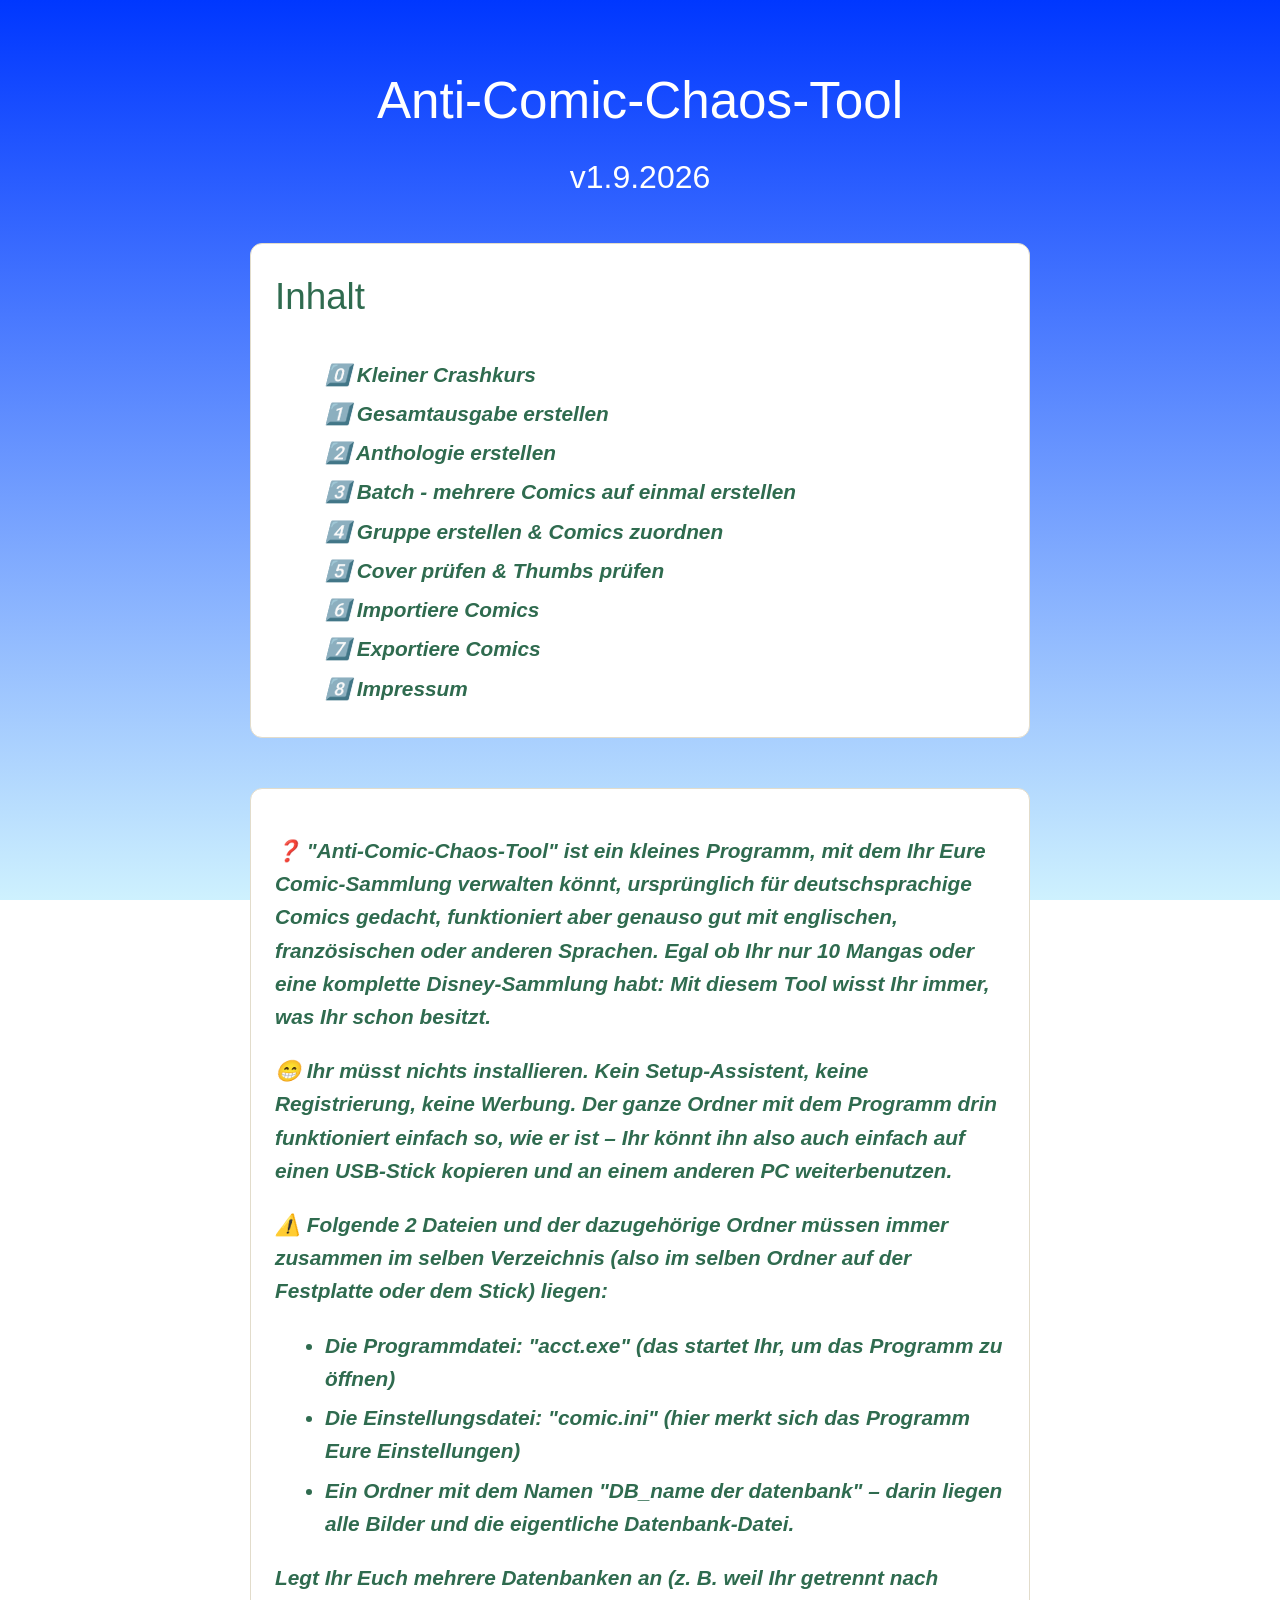
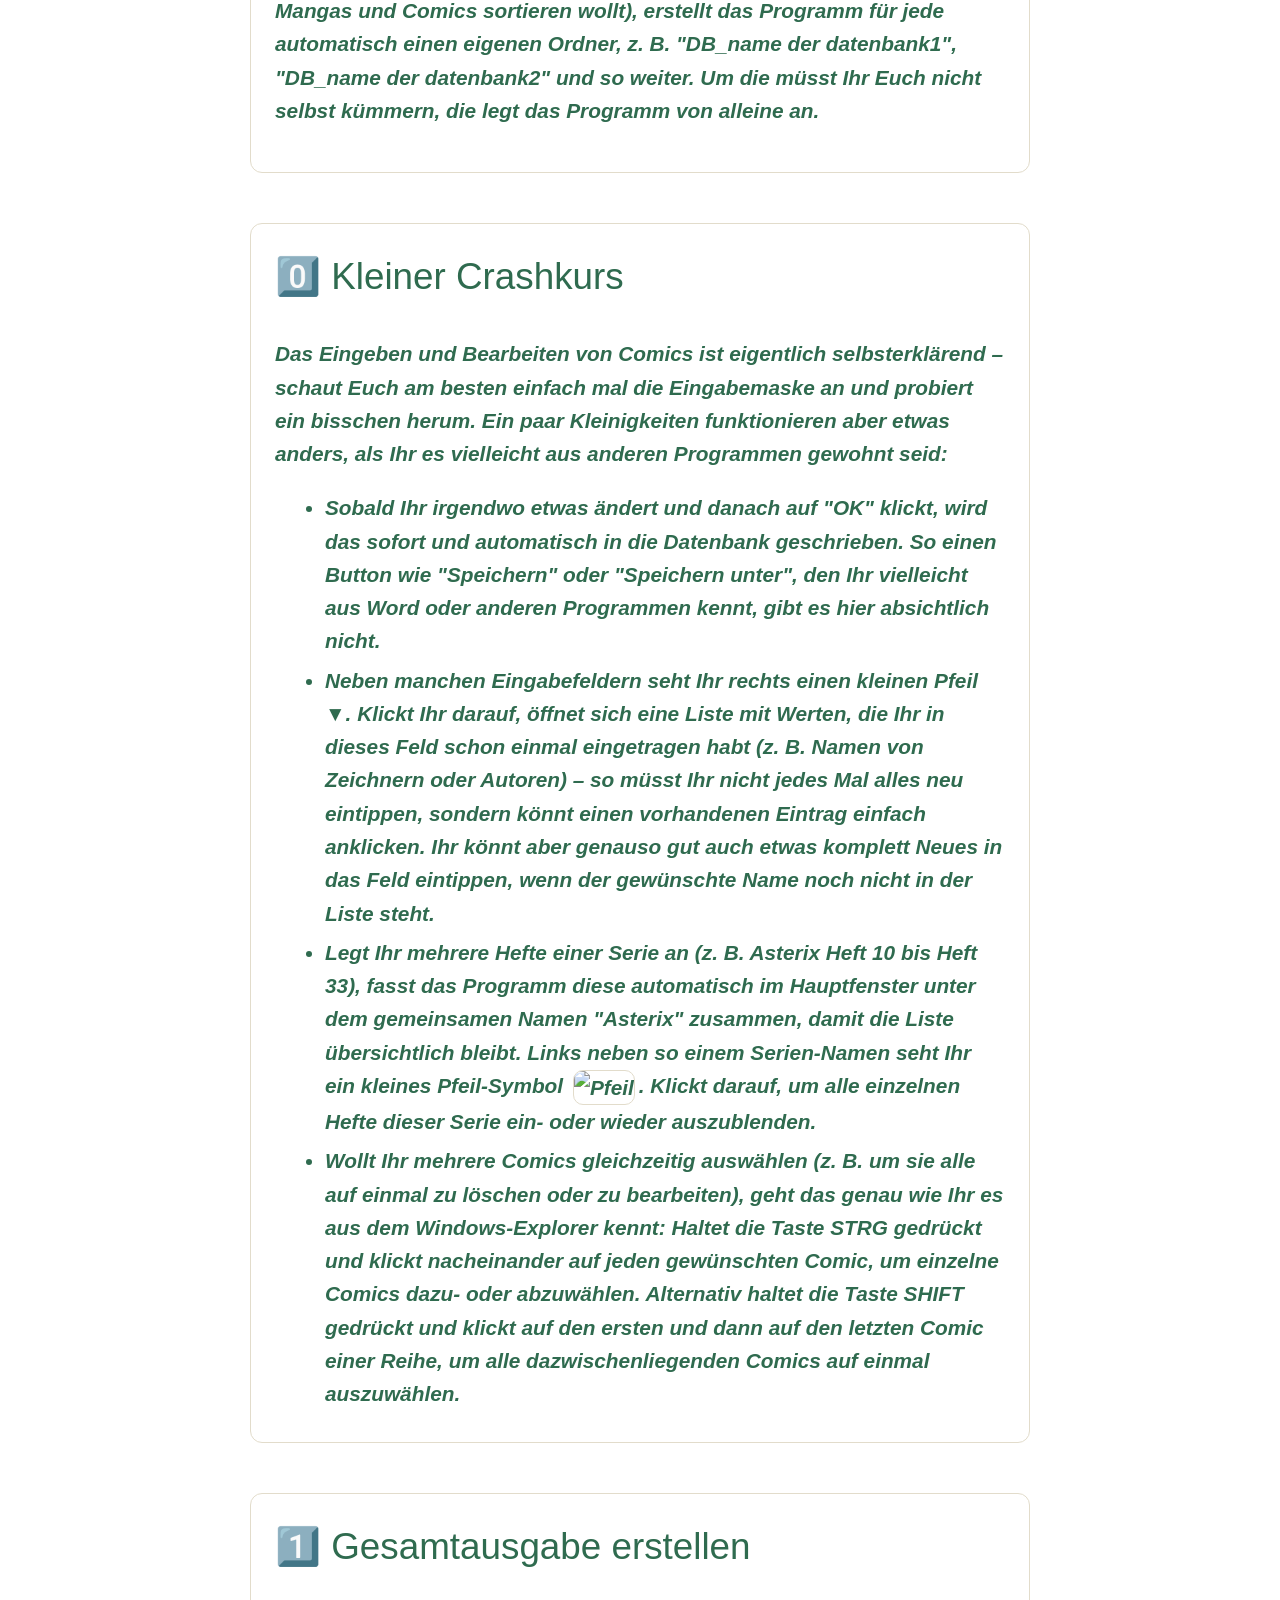
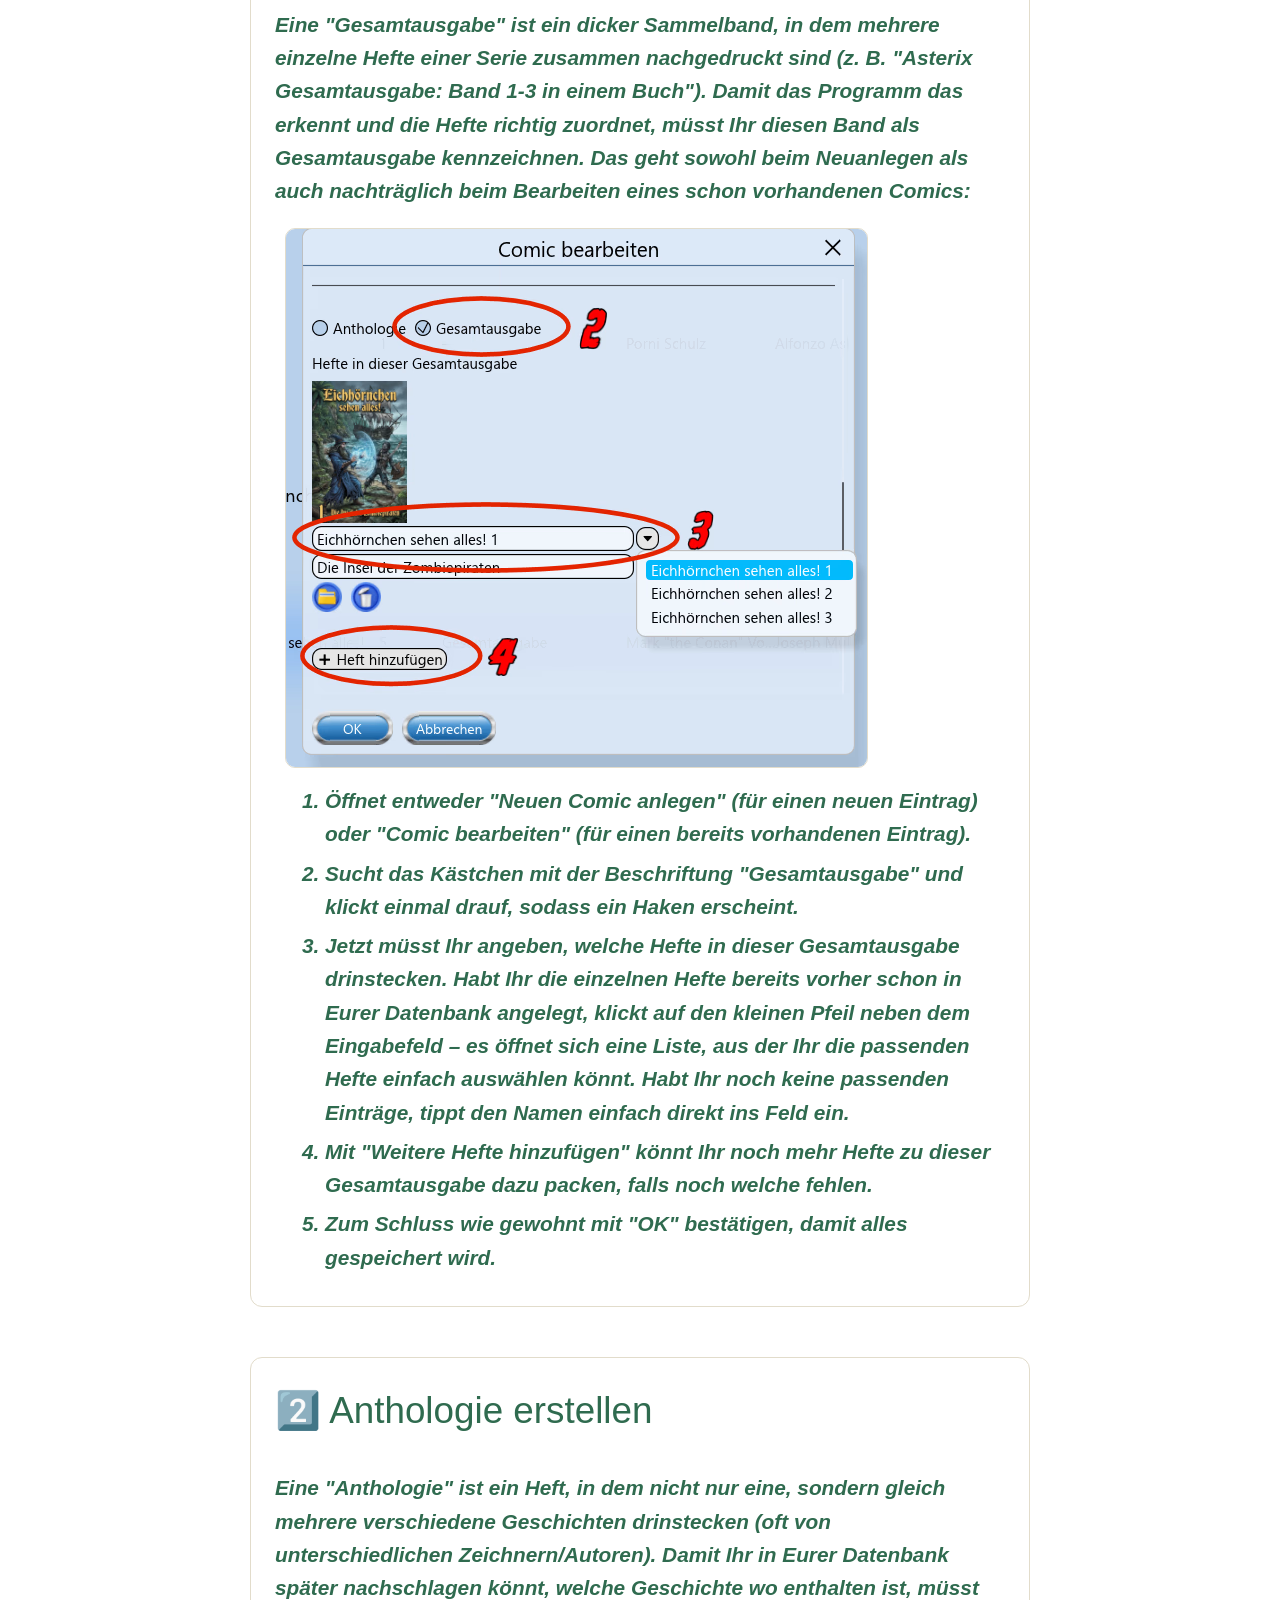
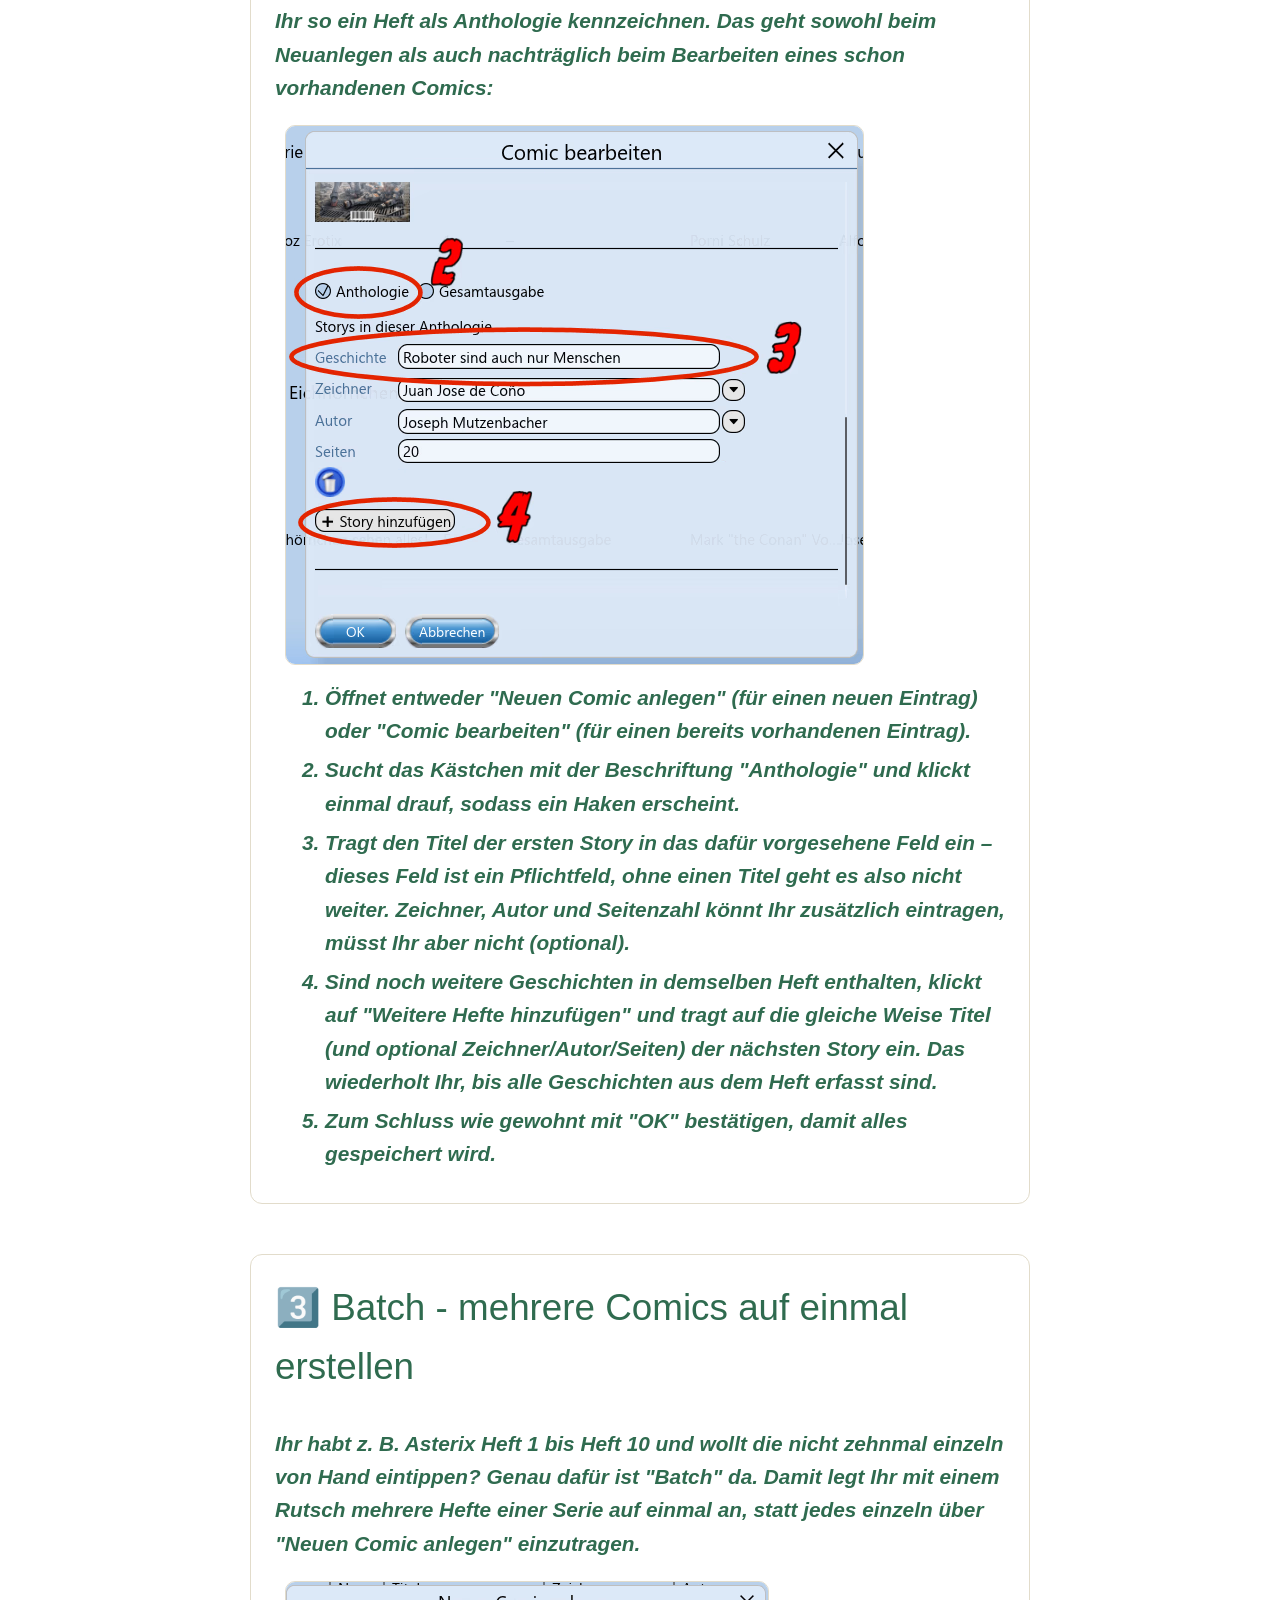
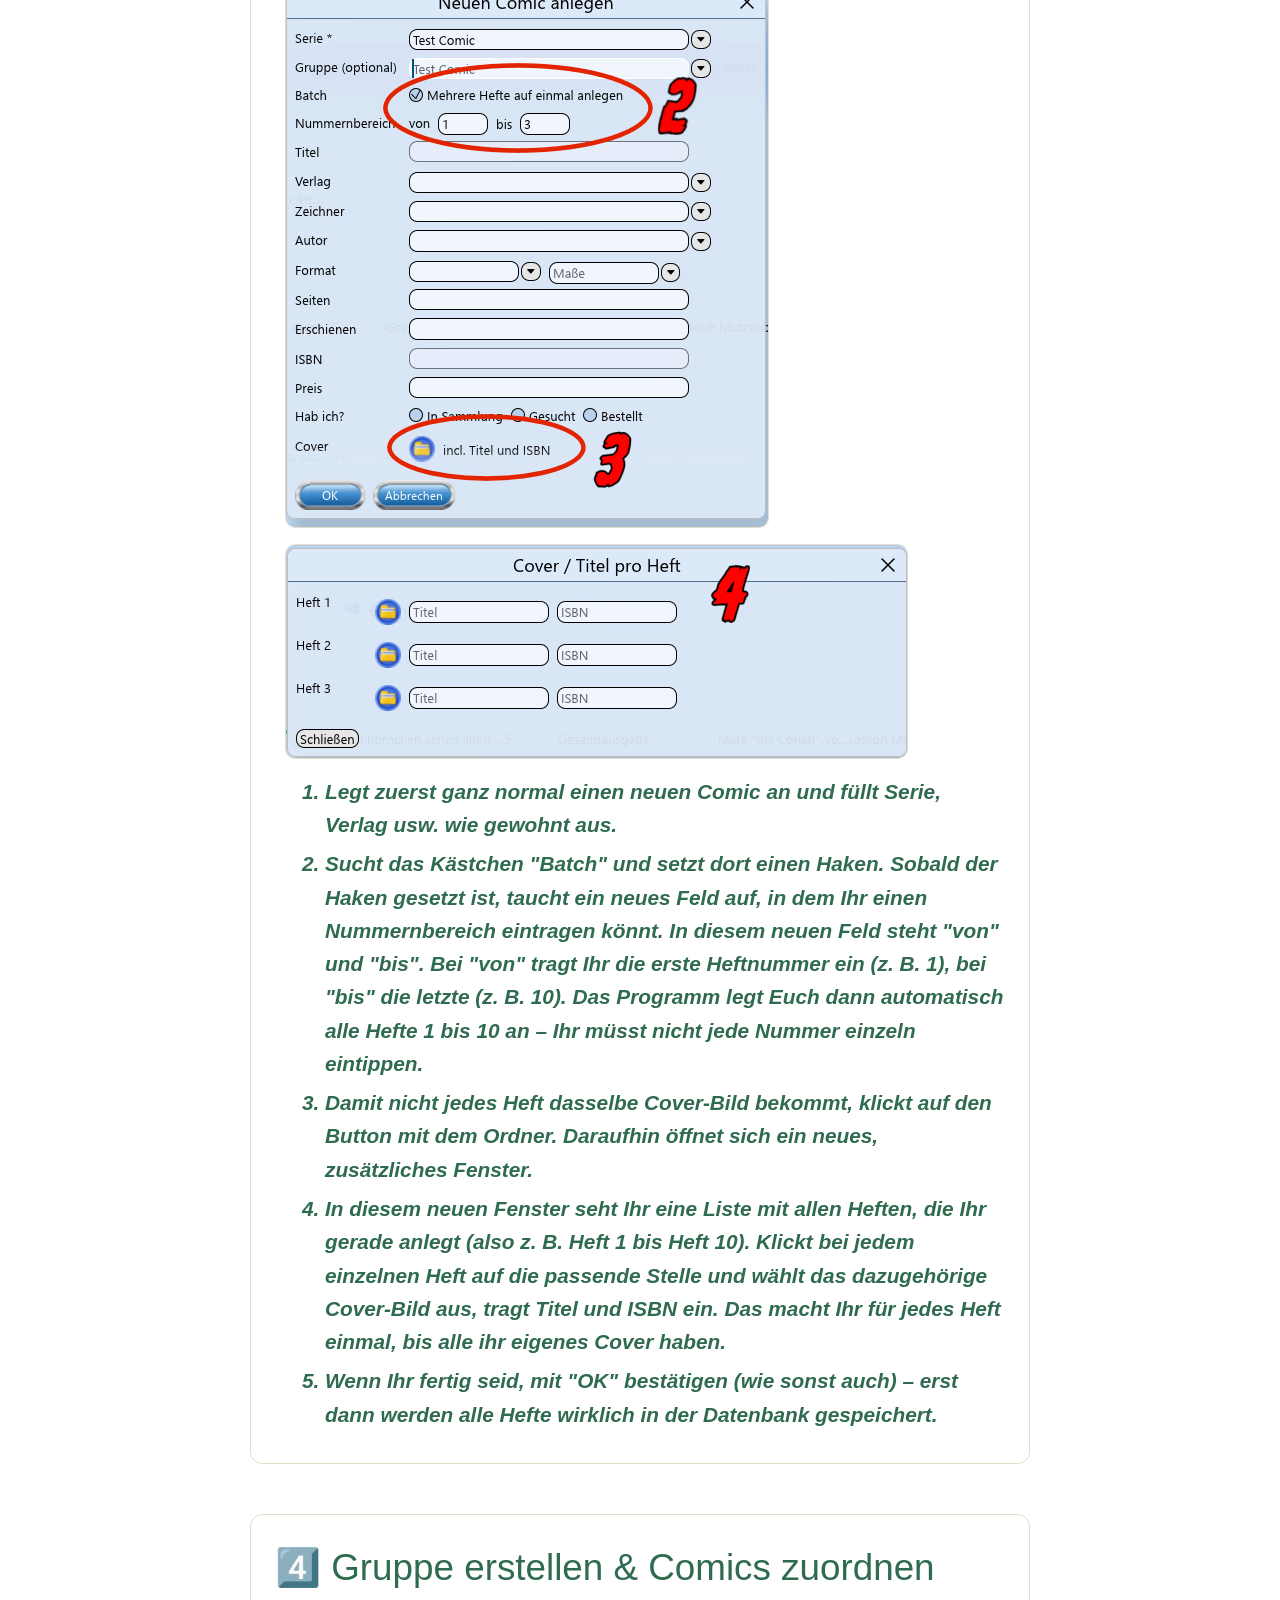
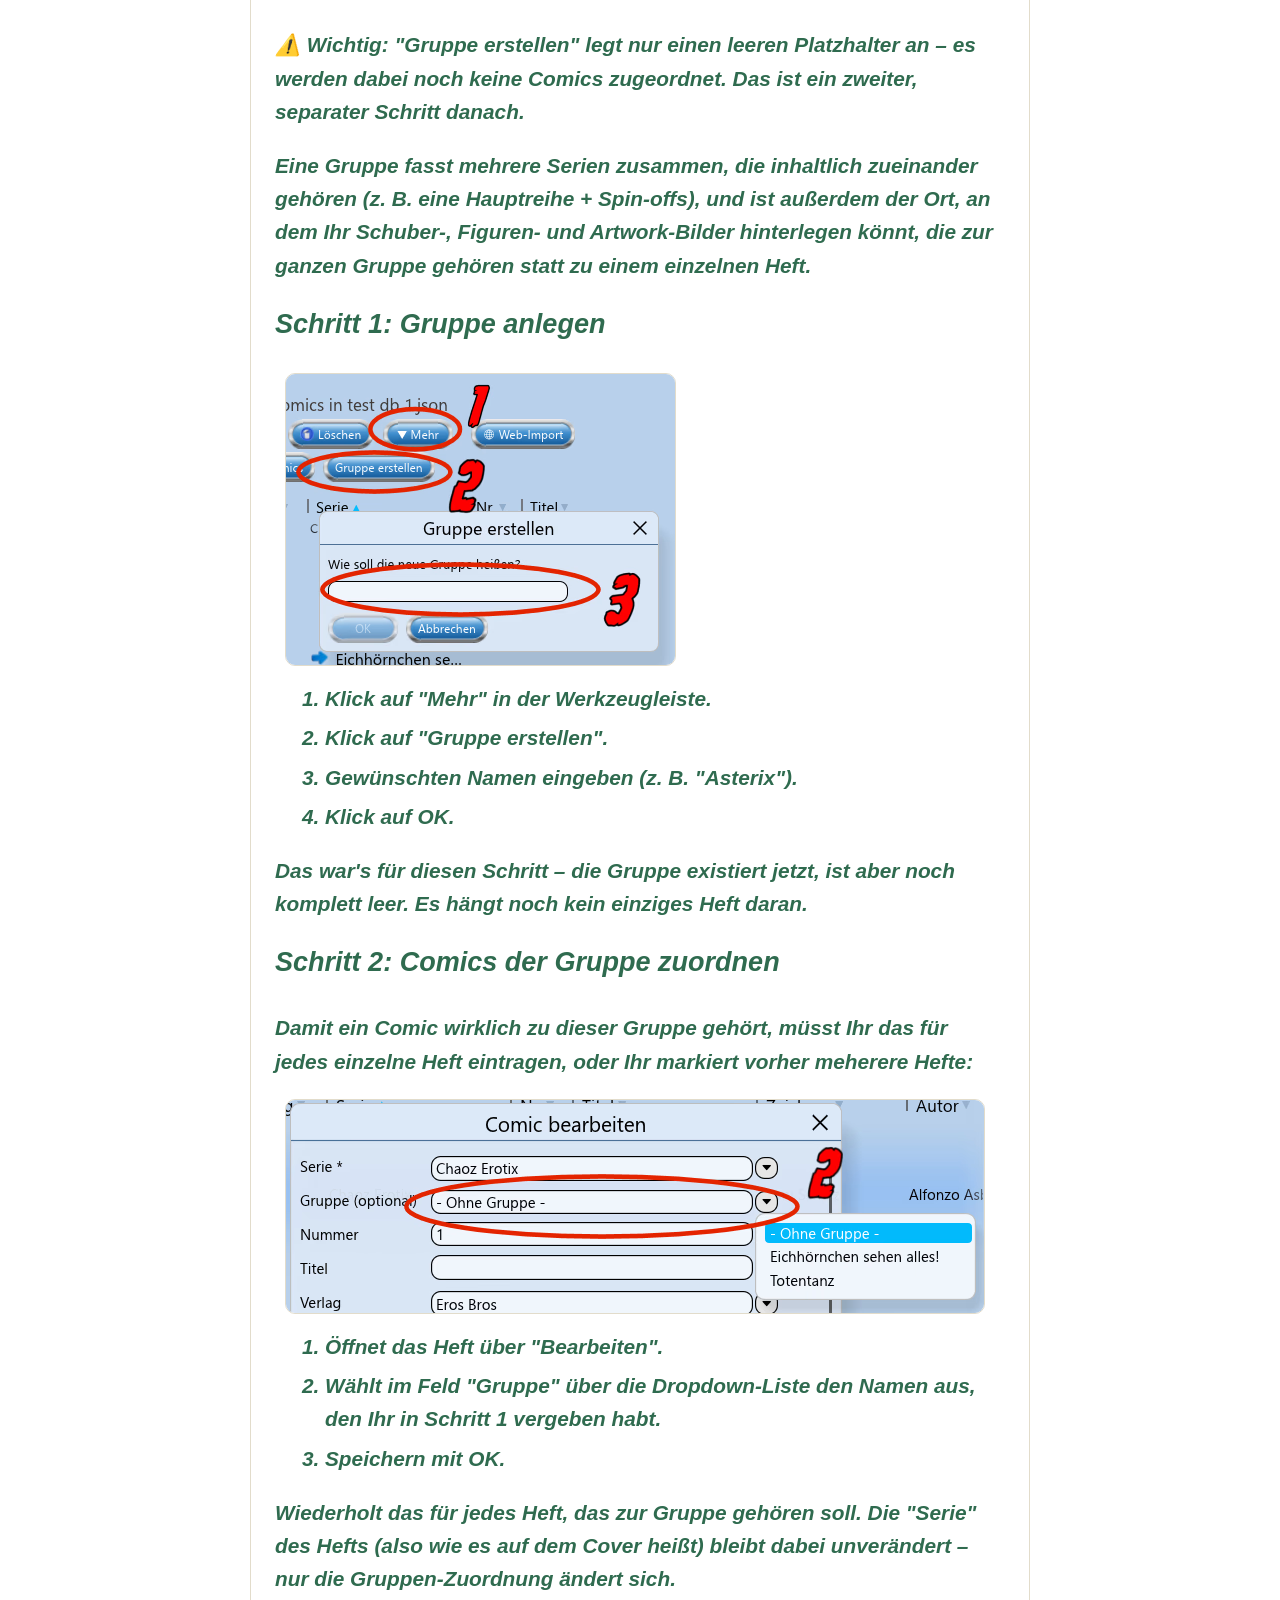
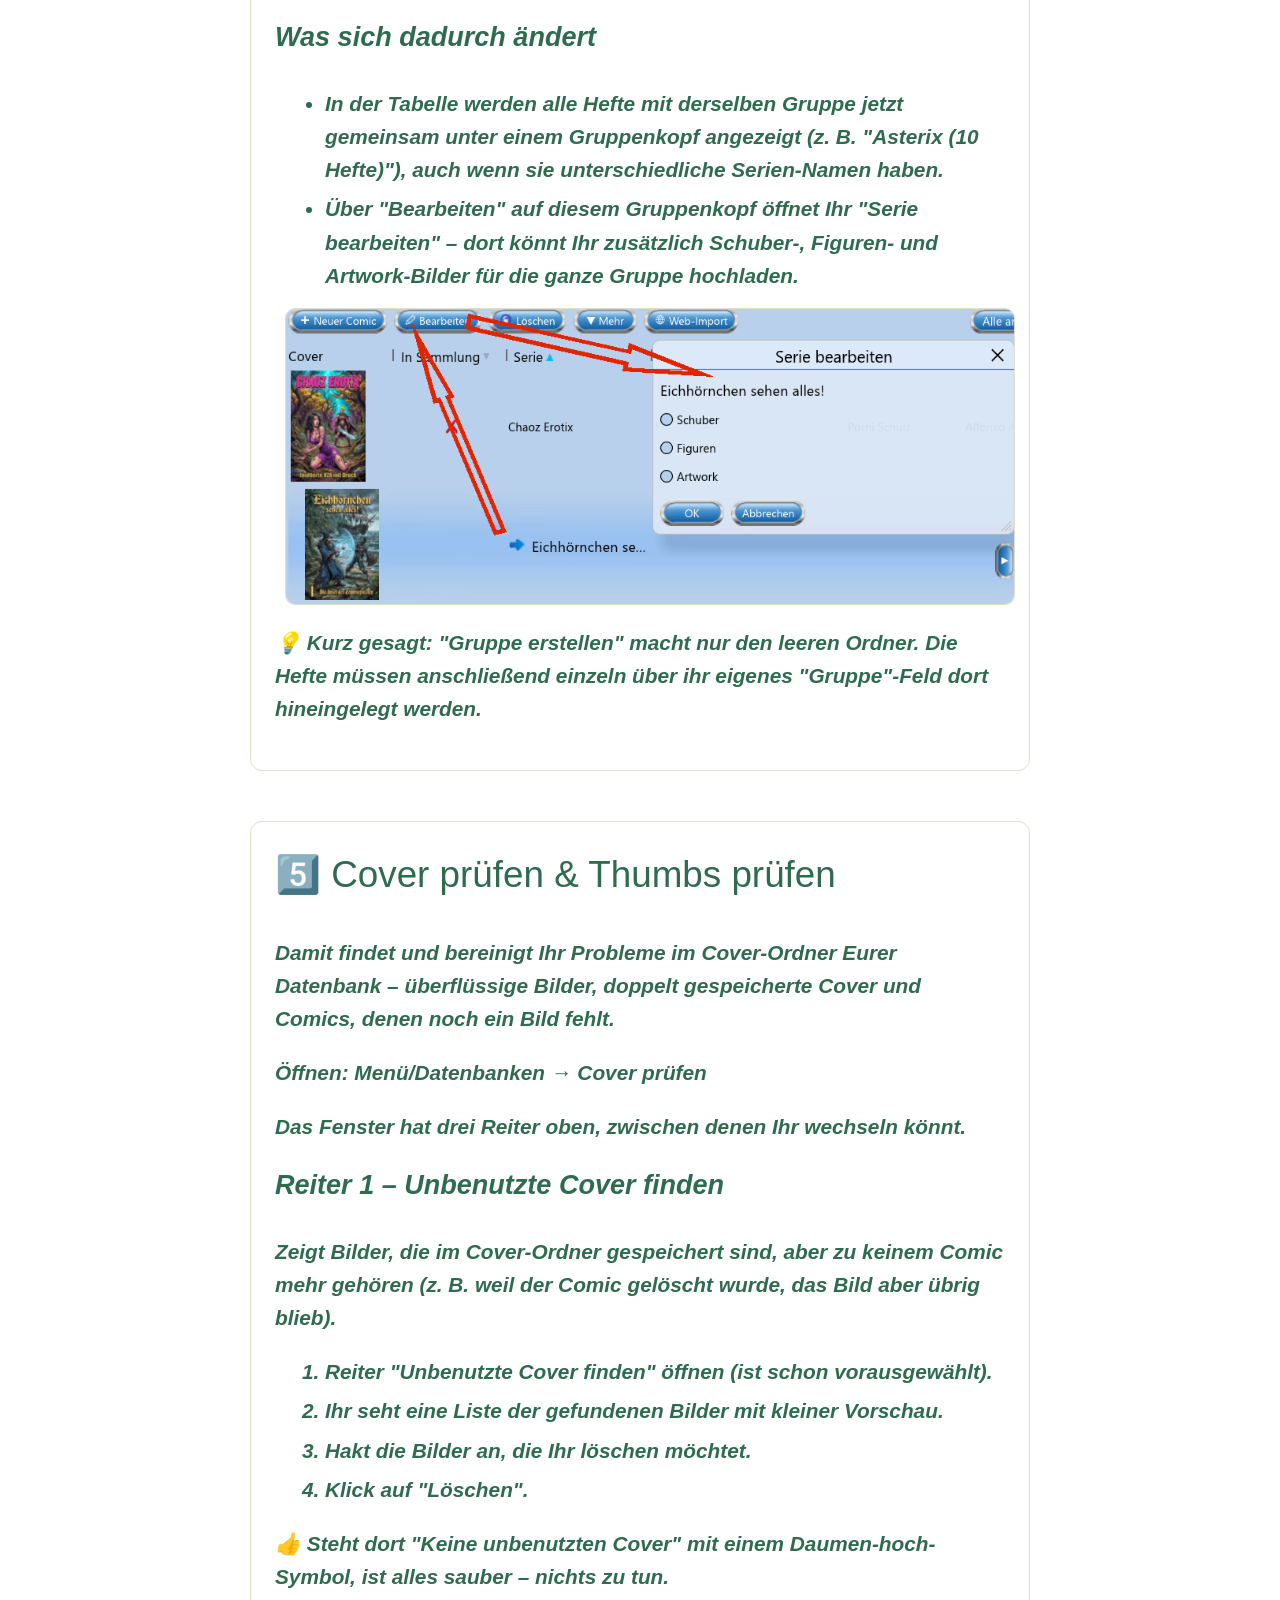
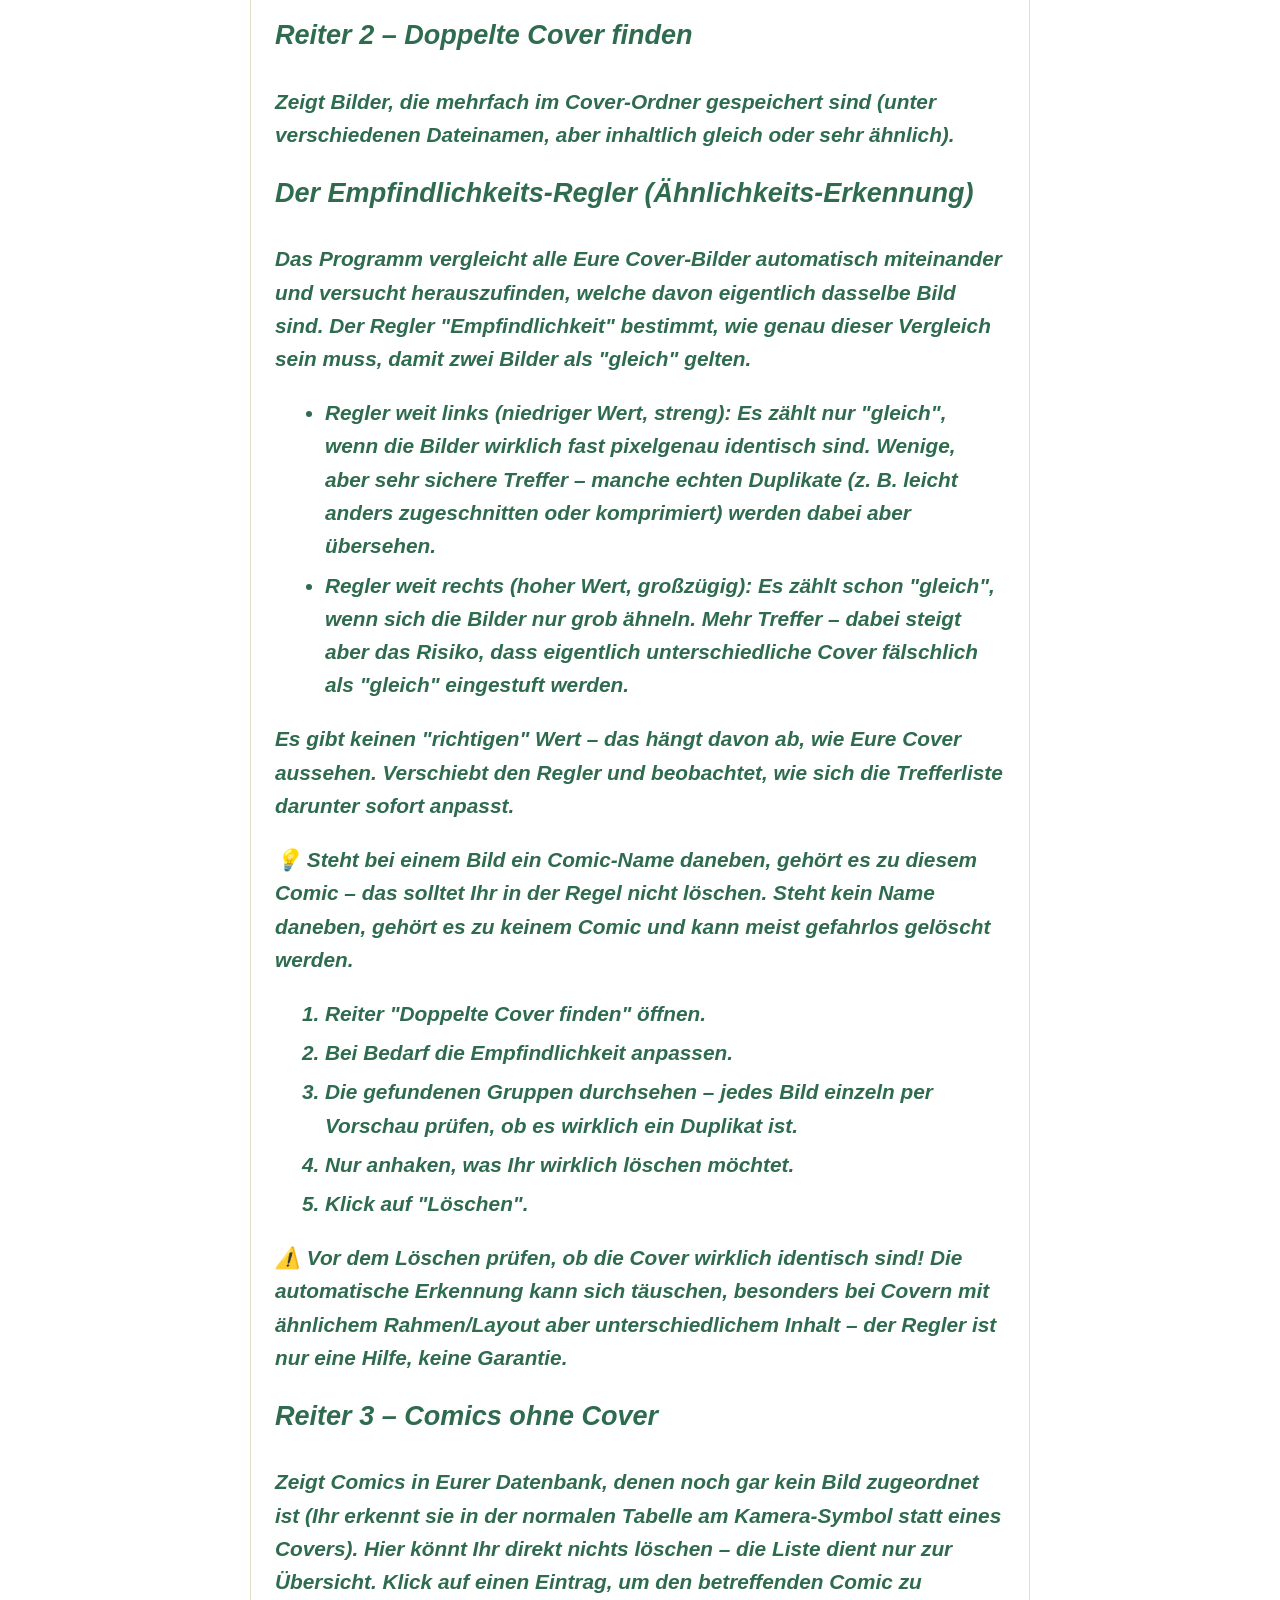
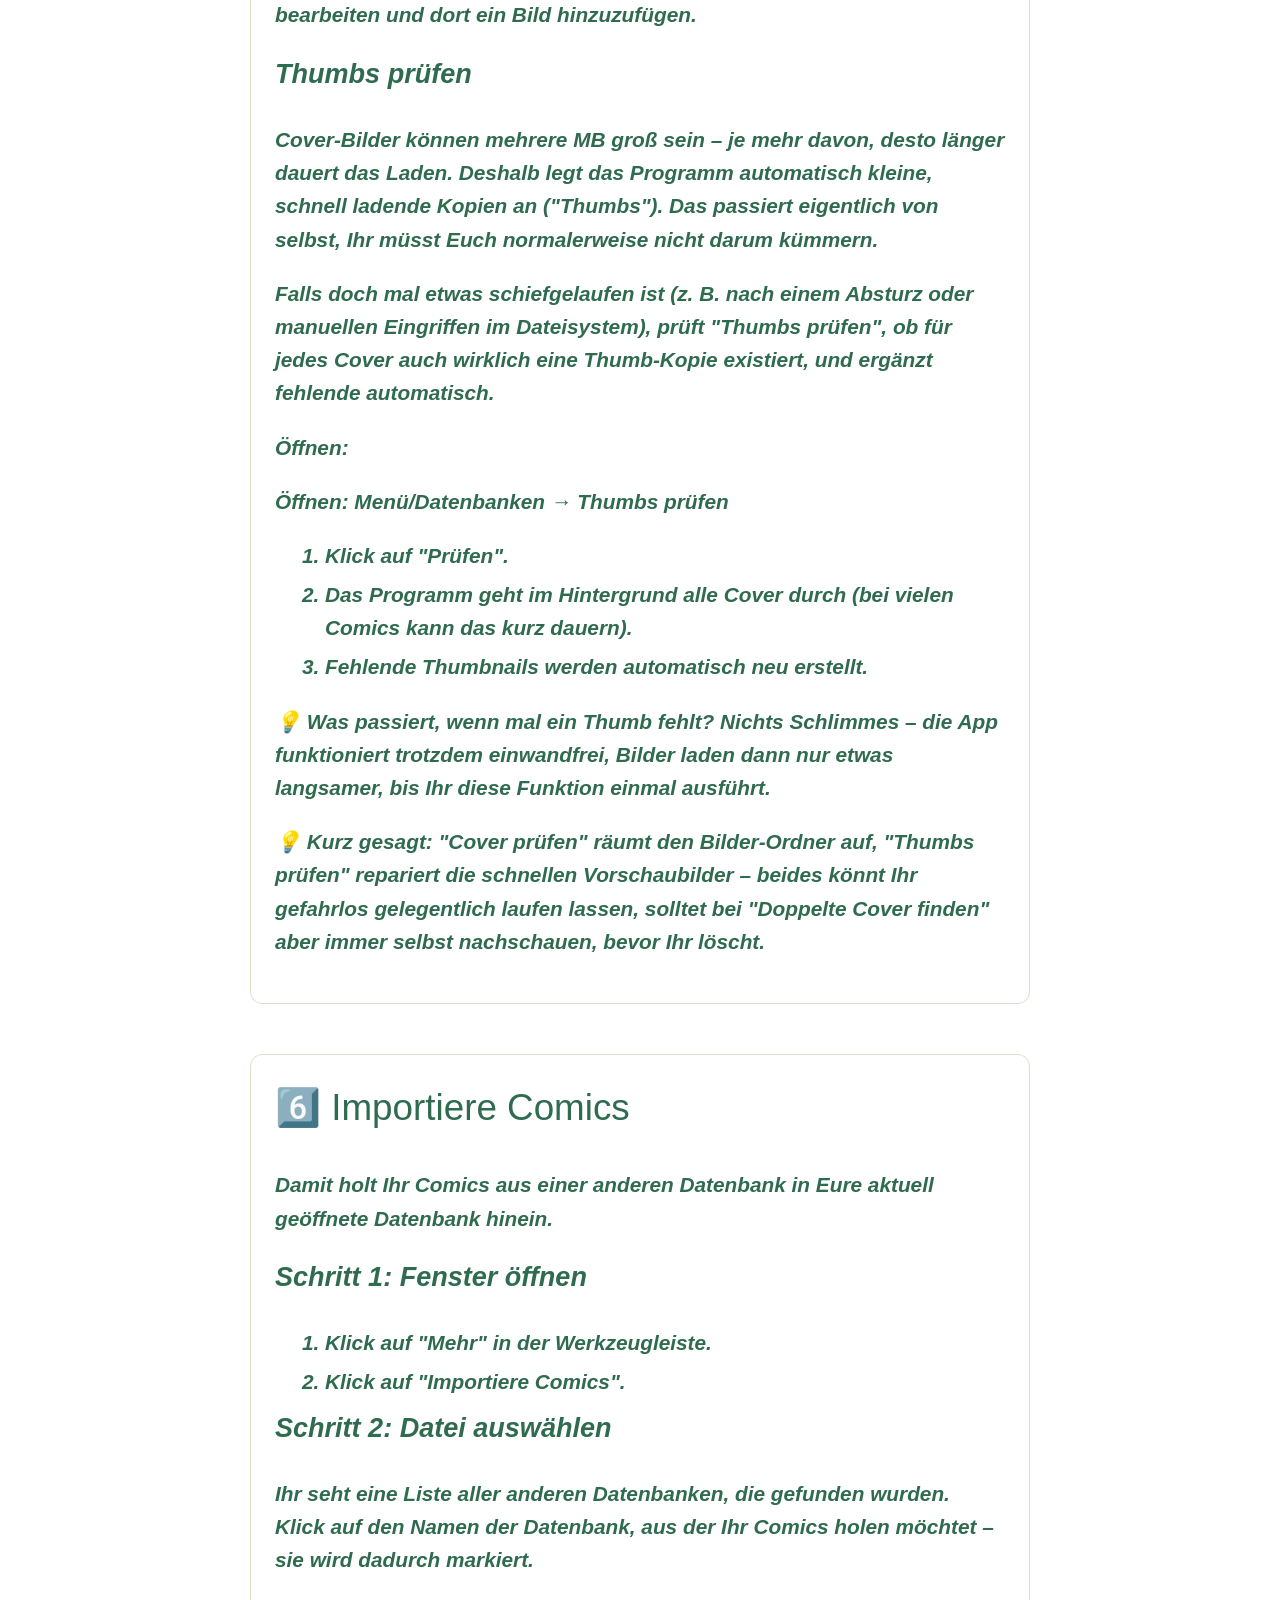
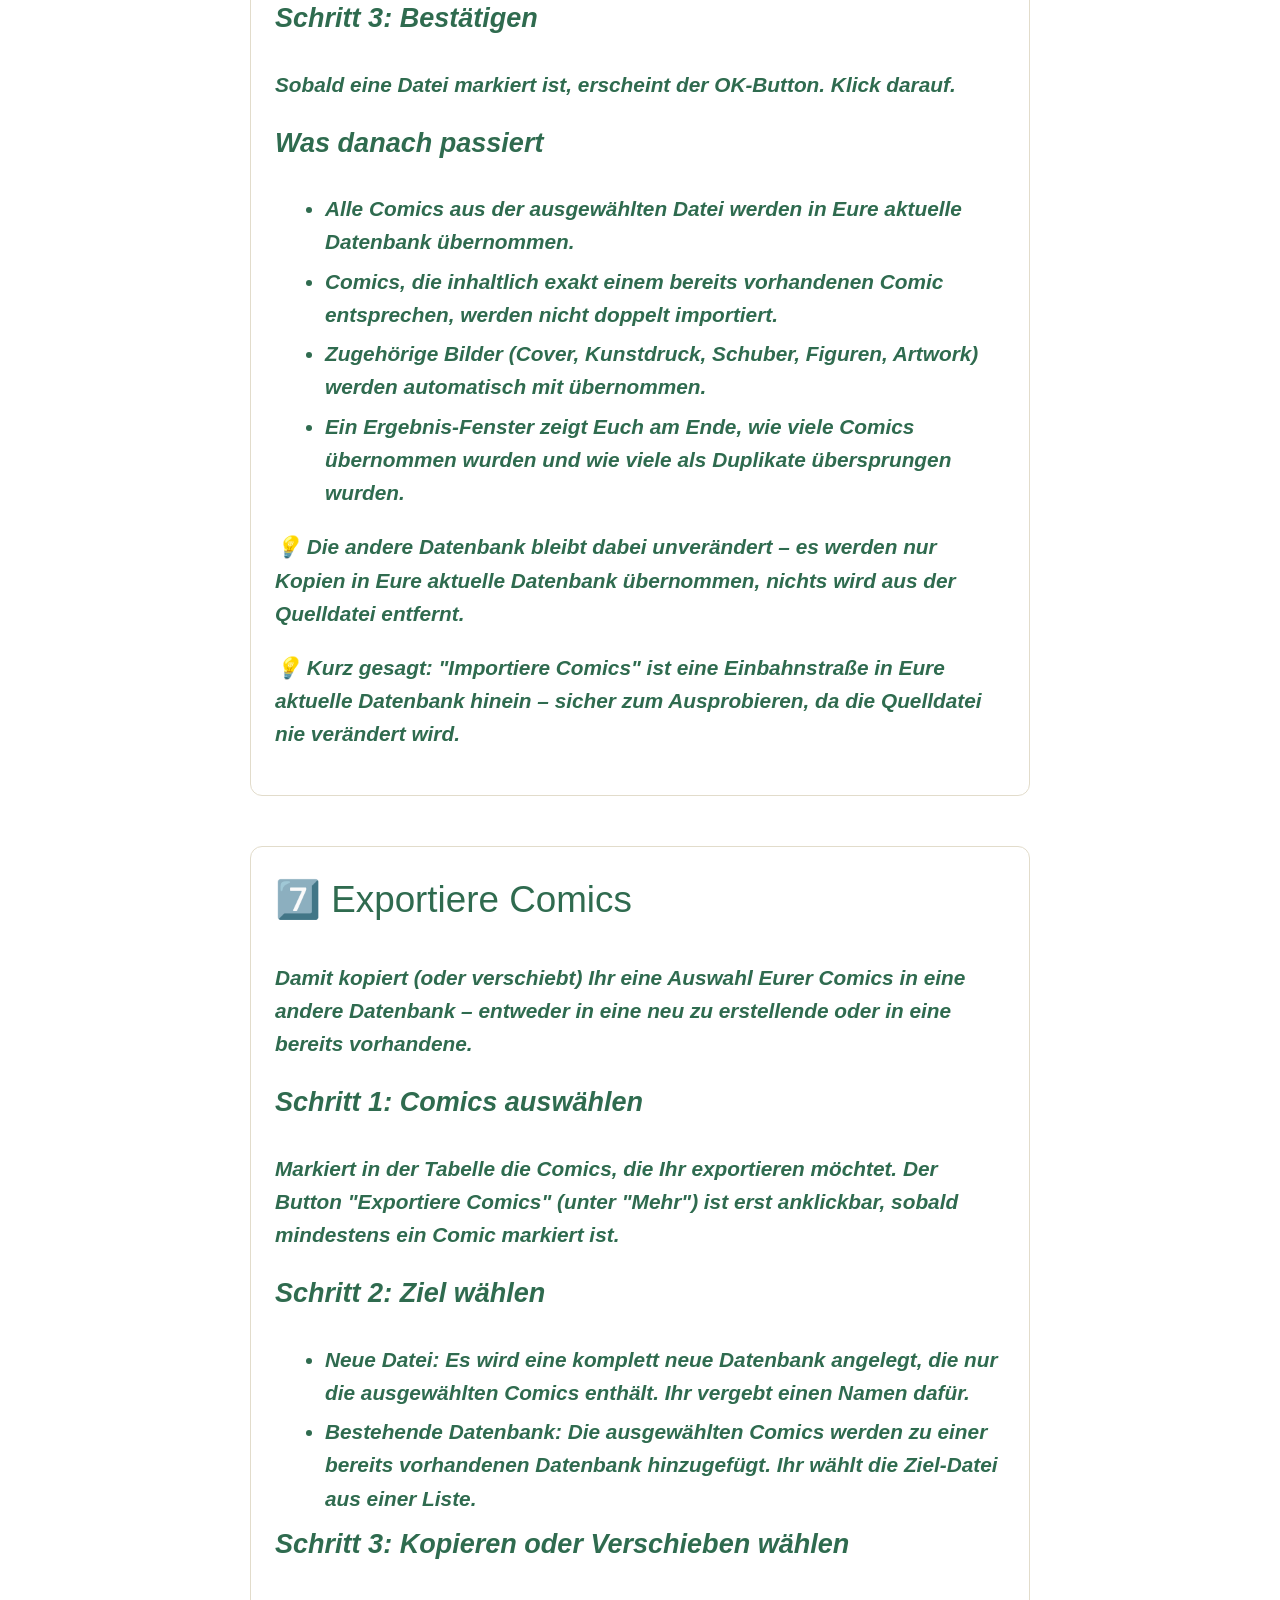
==== tut/tut_de.html @ dd611b77 "Add files via upload" ====
<!DOCTYPE html>
<html lang="de">
<head>
  <meta charset="UTF-8">
  <meta name="viewport" content="width=device-width, initial-scale=1.0">
  <title>Kurze Anleitung</title>
  <link rel="stylesheet" href="style.css">
</head>
<body>

  <header>
    <h4>Anti-Comic-Chaos-Tool</h4>
    <h3>v1.9.2026</h3>
  </header>


  <main>

    <!-- ============================================================
         Inhaltsverzeichnis
         ============================================================ -->
    <section class="step" id="inhaltsverzeichnis">
      <h2>Inhalt</h2>
      <div class="description">
        <ul style="list-style: none; ">
		  <li><a class="weiter-btn" href="#crashkurs">0️⃣ Kleiner Crashkurs</a></li>
          <li><a class="weiter-btn" href="#kapitel1">1️⃣ Gesamtausgabe erstellen</a></li>
          <li><a class="weiter-btn" href="#kapitel2">2️⃣ Anthologie erstellen</a></li>
          <li><a class="weiter-btn" href="#kapitel3">3️⃣ Batch - mehrere Comics auf einmal erstellen</a></li>
          <li><a class="weiter-btn" href="#kapitel4">4️⃣ Gruppe erstellen &amp; Comics zuordnen</a></li>
          <li><a class="weiter-btn" href="#kapitel5">5️⃣ Cover prüfen &amp; Thumbs prüfen</a></li>
          <li><a class="weiter-btn" href="#kapitel6">6️⃣ Importiere Comics</a></li>
          <li><a class="weiter-btn" href="#kapitel7">7️⃣ Exportiere Comics</a></li>
	      <li><a class="weiter-btn" href="#comixz">8️⃣ Impressum</a></li>
        </ul>
      </div>
    </section>


    <!-- ============================================================
         Einleitung / Wichtige Hinweise
         ============================================================ -->
    <section class="step">
      
      <div class="description">
        <p>❓ "Anti-Comic-Chaos-Tool" ist ein kleines Programm, mit dem Ihr Eure Comic-Sammlung verwalten könnt, ursprünglich für deutschsprachige Comics gedacht, funktioniert aber genauso gut mit englischen, französischen oder anderen Sprachen. Egal ob Ihr nur 10 Mangas oder eine komplette Disney-Sammlung habt: Mit diesem Tool wisst Ihr immer, was Ihr schon besitzt.</p>
        <p>😁 Ihr müsst nichts installieren. Kein Setup-Assistent, keine Registrierung, keine Werbung. Der ganze Ordner mit dem Programm drin funktioniert einfach so, wie er ist – Ihr könnt ihn also auch einfach auf einen USB-Stick kopieren und an einem anderen PC weiterbenutzen.</p>
        <p>⚠️ Folgende 2 Dateien und der dazugehörige Ordner müssen immer zusammen im selben Verzeichnis (also im selben Ordner auf der Festplatte oder dem Stick) liegen:</p>
        <ul>
          <li>Die Programmdatei: "acct.exe" (das startet Ihr, um das Programm zu öffnen)</li>
          <li>Die Einstellungsdatei: "comic.ini" (hier merkt sich das Programm Eure Einstellungen)</li>
          <li>Ein Ordner mit dem Namen "DB_name der datenbank" – darin liegen alle Bilder und die eigentliche Datenbank-Datei.</li>
        </ul>
        <p>Legt Ihr Euch mehrere Datenbanken an (z. B. weil Ihr getrennt nach Mangas und Comics sortieren wollt), erstellt das Programm für jede automatisch einen eigenen Ordner, z. B. "DB_name der datenbank1", "DB_name der datenbank2" und so weiter. Um die müsst Ihr Euch nicht selbst kümmern, die legt das Programm von alleine an.</p>
      </div>
    </section>


    <!-- ============================================================
         Crashkurs
         ============================================================ -->
    <section class="step" id="crashkurs">
      <h2>0️⃣ Kleiner Crashkurs</h2>
      <div class="description">
        <p>Das Eingeben und Bearbeiten von Comics ist eigentlich selbsterklärend – schaut Euch am besten einfach mal die Eingabemaske an und probiert ein bisschen herum. Ein paar Kleinigkeiten funktionieren aber etwas anders, als Ihr es vielleicht aus anderen Programmen gewohnt seid:</p>
        
        <ul>
          <li>Sobald Ihr irgendwo etwas ändert und danach auf "OK" klickt, wird das sofort und automatisch in die Datenbank geschrieben. So einen Button wie "Speichern" oder "Speichern unter", den Ihr vielleicht aus Word oder anderen Programmen kennt, gibt es hier absichtlich nicht.</li>
          <li>Neben manchen Eingabefeldern seht Ihr rechts einen kleinen Pfeil ▼. Klickt Ihr darauf, öffnet sich eine Liste mit Werten, die Ihr in dieses Feld schon einmal eingetragen habt (z. B. Namen von Zeichnern oder Autoren) – so müsst Ihr nicht jedes Mal alles neu eintippen, sondern könnt einen vorhandenen Eintrag einfach anklicken. Ihr könnt aber genauso gut auch etwas komplett Neues in das Feld eintippen, wenn der gewünschte Name noch nicht in der Liste steht.</li>
          <li>Legt Ihr mehrere Hefte einer Serie an (z. B. Asterix Heft 10 bis Heft 33), fasst das Programm diese automatisch im Hauptfenster unter dem gemeinsamen Namen "Asterix" zusammen, damit die Liste übersichtlich bleibt. Links neben so einem Serien-Namen seht Ihr ein kleines Pfeil-Symbol <img src="pfeil_blau_treeview.png" style="height: 1em; width: auto; vertical-align: middle; display: inline; margin: 0 4px;" alt="Pfeil">. Klickt darauf, um alle einzelnen Hefte dieser Serie ein- oder wieder auszublenden.</li>
          <li>Wollt Ihr mehrere Comics gleichzeitig auswählen (z. B. um sie alle auf einmal zu löschen oder zu bearbeiten), geht das genau wie Ihr es aus dem Windows-Explorer kennt: Haltet die Taste STRG gedrückt und klickt nacheinander auf jeden gewünschten Comic, um einzelne Comics dazu- oder abzuwählen. Alternativ haltet die Taste SHIFT gedrückt und klickt auf den ersten und dann auf den letzten Comic einer Reihe, um alle dazwischenliegenden Comics auf einmal auszuwählen.</li>
        </ul>
      </div>
    </section>


    <!-- ============================================================
         1) Gesamtausgabe
         ============================================================ -->
    <section class="step" id="kapitel1">
      <h2>1️⃣ Gesamtausgabe erstellen</h2>
      
      <div class="description">
          <p>Eine "Gesamtausgabe" ist ein dicker Sammelband, in dem mehrere einzelne Hefte einer Serie zusammen nachgedruckt sind (z. B. "Asterix Gesamtausgabe: Band 1-3 in einem Buch"). Damit das Programm das erkennt und die Hefte richtig zuordnet, müsst Ihr diesen Band als Gesamtausgabe kennzeichnen. Das geht sowohl beim Neuanlegen als auch nachträglich beim Bearbeiten eines schon vorhandenen Comics:</p>
<img src="anleitung_gesamtausgabe_de.avif">
          <ol>
          <li>Öffnet entweder "Neuen Comic anlegen" (für einen neuen Eintrag) oder "Comic bearbeiten" (für einen bereits vorhandenen Eintrag).</li>
          <li>Sucht das Kästchen mit der Beschriftung "Gesamtausgabe" und klickt einmal drauf, sodass ein Haken erscheint.</li>
          <li>Jetzt müsst Ihr angeben, welche Hefte in dieser Gesamtausgabe drinstecken. Habt Ihr die einzelnen Hefte bereits vorher schon in Eurer Datenbank angelegt, klickt auf den kleinen Pfeil neben dem Eingabefeld – es öffnet sich eine Liste, aus der Ihr die passenden Hefte einfach auswählen könnt. Habt Ihr noch keine passenden Einträge, tippt den Namen einfach direkt ins Feld ein.</li>
          <li>Mit "Weitere Hefte hinzufügen" könnt Ihr noch mehr Hefte zu dieser Gesamtausgabe dazu packen, falls noch welche fehlen.</li>
          <li>Zum Schluss wie gewohnt mit "OK" bestätigen, damit alles gespeichert wird.</li>
        </ol>
       </div>
    </section>


    <!-- ============================================================
         2) Anthologie
         ============================================================ -->
    <section class="step" id="kapitel2">
      <h2>2️⃣ Anthologie erstellen</h2>
     
      <div class="description">
          <p>Eine "Anthologie" ist ein Heft, in dem nicht nur eine, sondern gleich mehrere verschiedene Geschichten drinstecken (oft von unterschiedlichen Zeichnern/Autoren). Damit Ihr in Eurer Datenbank später nachschlagen könnt, welche Geschichte wo enthalten ist, müsst Ihr so ein Heft als Anthologie kennzeichnen. Das geht sowohl beim Neuanlegen als auch nachträglich beim Bearbeiten eines schon vorhandenen Comics:</p>
 <img src="anleitung_anthologie_de.avif">
          <ol>
          <li>Öffnet entweder "Neuen Comic anlegen" (für einen neuen Eintrag) oder "Comic bearbeiten" (für einen bereits vorhandenen Eintrag).</li>
          <li>Sucht das Kästchen mit der Beschriftung "Anthologie" und klickt einmal drauf, sodass ein Haken erscheint.</li>
          <li>Tragt den Titel der ersten Story in das dafür vorgesehene Feld ein – dieses Feld ist ein Pflichtfeld, ohne einen Titel geht es also nicht weiter. Zeichner, Autor und Seitenzahl könnt Ihr zusätzlich eintragen, müsst Ihr aber nicht (optional).</li>
          <li>Sind noch weitere Geschichten in demselben Heft enthalten, klickt auf "Weitere Hefte hinzufügen" und tragt auf die gleiche Weise Titel (und optional Zeichner/Autor/Seiten) der nächsten Story ein. Das wiederholt Ihr, bis alle Geschichten aus dem Heft erfasst sind.</li>
          <li>Zum Schluss wie gewohnt mit "OK" bestätigen, damit alles gespeichert wird.</li>
        </ol>
      </div>
    </section>


    <!-- ============================================================
         3) Batch
         ============================================================ -->
    <section class="step" id="kapitel3">
      <h2>3️⃣ Batch - mehrere Comics auf einmal erstellen</h2>
      <div class="description">
          <p>Ihr habt z. B. Asterix Heft 1 bis Heft 10 und wollt die nicht zehnmal einzeln von Hand eintippen? Genau dafür ist "Batch" da. Damit legt Ihr mit einem Rutsch mehrere Hefte einer Serie auf einmal an, statt jedes einzeln über "Neuen Comic anlegen" einzutragen.</p>
      <img src="anleitung_batch_1_de.avif">
      <img src="anleitung_batch_2_de.avif">

          <ol>
          <li>Legt zuerst ganz normal einen neuen Comic an und füllt Serie, Verlag usw. wie gewohnt aus.</li>
          <li>Sucht das Kästchen "Batch" und setzt dort einen Haken. Sobald der Haken gesetzt ist, taucht ein neues Feld auf, in dem Ihr einen Nummernbereich eintragen könnt.
          In diesem neuen Feld steht "von" und "bis". Bei "von" tragt Ihr die erste Heftnummer ein (z. B. 1), bei "bis" die letzte (z. B. 10). Das Programm legt Euch dann automatisch alle Hefte 1 bis 10 an – Ihr müsst nicht jede Nummer einzeln eintippen.</li>
          <li>Damit nicht jedes Heft dasselbe Cover-Bild bekommt, klickt auf den Button mit dem Ordner. Daraufhin öffnet sich ein neues, zusätzliches Fenster.</li>
          <li>In diesem neuen Fenster seht Ihr eine Liste mit allen Heften, die Ihr gerade anlegt (also z. B. Heft 1 bis Heft 10). Klickt bei jedem einzelnen Heft auf die passende Stelle und wählt das dazugehörige Cover-Bild aus, tragt Titel und ISBN ein. Das macht Ihr für jedes Heft einmal, bis alle ihr eigenes Cover haben.</li>
          <li>Wenn Ihr fertig seid, mit "OK" bestätigen (wie sonst auch) – erst dann werden alle Hefte wirklich in der Datenbank gespeichert.</li>
        </ol>
      </div>
    </section>


    <!-- ============================================================
         4) Gruppe erstellen & zuordnen
         ============================================================ -->
    <section class="step" id="kapitel4">
      <h2>4️⃣ Gruppe erstellen &amp; Comics zuordnen</h2>
      <div class="description">
        <p>⚠️ Wichtig: "Gruppe erstellen" legt nur einen leeren Platzhalter an – es werden dabei noch keine Comics zugeordnet. Das ist ein zweiter, separater Schritt danach.</p>
        <p>Eine Gruppe fasst mehrere Serien zusammen, die inhaltlich zueinander gehören (z. B. eine Hauptreihe + Spin-offs), und ist außerdem der Ort, an dem Ihr Schuber-, Figuren- und Artwork-Bilder hinterlegen könnt, die zur ganzen Gruppe gehören statt zu einem einzelnen Heft.</p>

        <p class="note">Schritt 1: Gruppe anlegen</p>
		<img src="anleitung_gruppe_1_de.avif">
        <ol>
          <li>Klick auf "Mehr" in der Werkzeugleiste.</li>
          <li>Klick auf "Gruppe erstellen".</li>
          <li>Gewünschten Namen eingeben (z. B. "Asterix").</li>
          <li>Klick auf OK.</li>
        </ol>
        <p>Das war's für diesen Schritt – die Gruppe existiert jetzt, ist aber noch komplett leer. Es hängt noch kein einziges Heft daran.</p>

        <p class="note">Schritt 2: Comics der Gruppe zuordnen</p>
        <p>Damit ein Comic wirklich zu dieser Gruppe gehört, müsst Ihr das für jedes einzelne Heft eintragen, oder Ihr markiert vorher meherere Hefte:</p>
		<img src="anleitung_gruppe_2_de.avif">
        <ol>
          <li>Öffnet das Heft über "Bearbeiten".</li>
          <li>Wählt im Feld "Gruppe" über die Dropdown-Liste den Namen aus, den Ihr in Schritt 1 vergeben habt.</li>
          <li>Speichern mit OK.</li>
        </ol>
        <p>Wiederholt das für jedes Heft, das zur Gruppe gehören soll. Die "Serie" des Hefts (also wie es auf dem Cover heißt) bleibt dabei unverändert – nur die Gruppen-Zuordnung ändert sich.</p>

        <p class="note">Was sich dadurch ändert</p>
        <ul>
          <li>In der Tabelle werden alle Hefte mit derselben Gruppe jetzt gemeinsam unter einem Gruppenkopf angezeigt (z. B. "Asterix (10 Hefte)"), auch wenn sie unterschiedliche Serien-Namen haben.</li>
		  <li>Über "Bearbeiten" auf diesem Gruppenkopf öffnet Ihr "Serie bearbeiten" – dort könnt Ihr zusätzlich Schuber-, Figuren- und Artwork-Bilder für die ganze Gruppe hochladen.</li>
        </ul>
          <img src="anleitung_gruppe_3_de.avif">

        <p>💡 Kurz gesagt: "Gruppe erstellen" macht nur den leeren Ordner. Die Hefte müssen anschließend einzeln über ihr eigenes "Gruppe"-Feld dort hineingelegt werden.</p>
      </div>
    </section>



    <!-- ============================================================
         5) Cover prüfen & Thumbs prüfen
         ============================================================ -->
    <section class="step" id="kapitel5">
      <h2>5️⃣ Cover prüfen &amp; Thumbs prüfen</h2>
      <div class="description">
        <p>Damit findet und bereinigt Ihr Probleme im Cover-Ordner Eurer Datenbank – überflüssige Bilder, doppelt gespeicherte Cover und Comics, denen noch ein Bild fehlt.</p>
        <p>Öffnen: <strong>Menü/Datenbanken → Cover prüfen</strong></p>
        <p>Das Fenster hat drei Reiter oben, zwischen denen Ihr wechseln könnt.</p>

        <p class="note">Reiter 1 – Unbenutzte Cover finden</p>
        <p>Zeigt Bilder, die im Cover-Ordner gespeichert sind, aber zu keinem Comic mehr gehören (z. B. weil der Comic gelöscht wurde, das Bild aber übrig blieb).</p>
        <ol>
          <li>Reiter "Unbenutzte Cover finden" öffnen (ist schon vorausgewählt).</li>
          <li>Ihr seht eine Liste der gefundenen Bilder mit kleiner Vorschau.</li>
          <li>Hakt die Bilder an, die Ihr löschen möchtet.</li>
          <li>Klick auf "Löschen".</li>
        </ol>
        <p>👍 Steht dort "Keine unbenutzten Cover" mit einem Daumen-hoch-Symbol, ist alles sauber – nichts zu tun.</p>

        <p class="note">Reiter 2 – Doppelte Cover finden</p>
        <p>Zeigt Bilder, die mehrfach im Cover-Ordner gespeichert sind (unter verschiedenen Dateinamen, aber inhaltlich gleich oder sehr ähnlich).</p>

        <p class="note">Der Empfindlichkeits-Regler (Ähnlichkeits-Erkennung)</p>
        <p>Das Programm vergleicht alle Eure Cover-Bilder automatisch miteinander und versucht herauszufinden, welche davon eigentlich dasselbe Bild sind. Der Regler "Empfindlichkeit" bestimmt, wie genau dieser Vergleich sein muss, damit zwei Bilder als "gleich" gelten.</p>
        <ul>
          <li><strong>Regler weit links (niedriger Wert, streng):</strong> Es zählt nur "gleich", wenn die Bilder wirklich fast pixelgenau identisch sind. Wenige, aber sehr sichere Treffer – manche echten Duplikate (z. B. leicht anders zugeschnitten oder komprimiert) werden dabei aber übersehen.</li>
          <li><strong>Regler weit rechts (hoher Wert, großzügig):</strong> Es zählt schon "gleich", wenn sich die Bilder nur grob ähneln. Mehr Treffer – dabei steigt aber das Risiko, dass eigentlich unterschiedliche Cover fälschlich als "gleich" eingestuft werden.</li>
        </ul>
        <p>Es gibt keinen "richtigen" Wert – das hängt davon ab, wie Eure Cover aussehen. Verschiebt den Regler und beobachtet, wie sich die Trefferliste darunter sofort anpasst.</p>
        <p>💡 Steht bei einem Bild ein Comic-Name daneben, gehört es zu diesem Comic – das solltet Ihr in der Regel nicht löschen. Steht kein Name daneben, gehört es zu keinem Comic und kann meist gefahrlos gelöscht werden.</p>
        <ol>
          <li>Reiter "Doppelte Cover finden" öffnen.</li>
          <li>Bei Bedarf die Empfindlichkeit anpassen.</li>
          <li>Die gefundenen Gruppen durchsehen – jedes Bild einzeln per Vorschau prüfen, ob es wirklich ein Duplikat ist.</li>
          <li>Nur anhaken, was Ihr wirklich löschen möchtet.</li>
          <li>Klick auf "Löschen".</li>
        </ol>
        <p>⚠️ Vor dem Löschen prüfen, ob die Cover wirklich identisch sind! Die automatische Erkennung kann sich täuschen, besonders bei Covern mit ähnlichem Rahmen/Layout aber unterschiedlichem Inhalt – der Regler ist nur eine Hilfe, keine Garantie.</p>

        <p class="note">Reiter 3 – Comics ohne Cover</p>
        <p>Zeigt Comics in Eurer Datenbank, denen noch gar kein Bild zugeordnet ist (Ihr erkennt sie in der normalen Tabelle am Kamera-Symbol statt eines Covers). Hier könnt Ihr direkt nichts löschen – die Liste dient nur zur Übersicht. Klick auf einen Eintrag, um den betreffenden Comic zu bearbeiten und dort ein Bild hinzuzufügen.</p>

        <p class="note">Thumbs prüfen</p>
        <p>Cover-Bilder können mehrere MB groß sein – je mehr davon, desto länger dauert das Laden. Deshalb legt das Programm automatisch kleine, schnell ladende Kopien an ("Thumbs"). Das passiert eigentlich von selbst, Ihr müsst Euch normalerweise nicht darum kümmern.</p>
        <p>Falls doch mal etwas schiefgelaufen ist (z. B. nach einem Absturz oder manuellen Eingriffen im Dateisystem), prüft "Thumbs prüfen", ob für jedes Cover auch wirklich eine Thumb-Kopie existiert, und ergänzt fehlende automatisch.</p>
        <p>Öffnen: <strong><p>Öffnen: <strong>Menü/Datenbanken → Thumbs prüfen</strong></p></strong></p>
        <ol>
          <li>Klick auf "Prüfen".</li>
          <li>Das Programm geht im Hintergrund alle Cover durch (bei vielen Comics kann das kurz dauern).</li>
          <li>Fehlende Thumbnails werden automatisch neu erstellt.</li>
        </ol>
        <p>💡 Was passiert, wenn mal ein Thumb fehlt? Nichts Schlimmes – die App funktioniert trotzdem einwandfrei, Bilder laden dann nur etwas langsamer, bis Ihr diese Funktion einmal ausführt.</p>

        <p>💡 Kurz gesagt: "Cover prüfen" räumt den Bilder-Ordner auf, "Thumbs prüfen" repariert die schnellen Vorschaubilder – beides könnt Ihr gefahrlos gelegentlich laufen lassen, solltet bei "Doppelte Cover finden" aber immer selbst nachschauen, bevor Ihr löscht.</p>
      </div>
    </section>



    <!-- ============================================================
         6) Importiere Comics
         ============================================================ -->
    <section class="step" id="kapitel6">
      <h2>6️⃣ Importiere Comics</h2>
      <div class="description">
        <p>Damit holt Ihr Comics aus einer anderen Datenbank in Eure aktuell geöffnete Datenbank hinein.</p>

        <p class="note">Schritt 1: Fenster öffnen</p>
        <ol>
          <li>Klick auf "Mehr" in der Werkzeugleiste.</li>
          <li>Klick auf "Importiere Comics".</li>
        </ol>

        <p class="note">Schritt 2: Datei auswählen</p>
        <p>Ihr seht eine Liste aller anderen Datenbanken, die gefunden wurden. Klick auf den Namen der Datenbank, aus der Ihr Comics holen möchtet – sie wird dadurch markiert.</p>

        <p class="note">Schritt 3: Bestätigen</p>
        <p>Sobald eine Datei markiert ist, erscheint der OK-Button. Klick darauf.</p>

        <p class="note">Was danach passiert</p>
        <ul>
          <li>Alle Comics aus der ausgewählten Datei werden in Eure aktuelle Datenbank übernommen.</li>
          <li>Comics, die inhaltlich exakt einem bereits vorhandenen Comic entsprechen, werden nicht doppelt importiert.</li>
          <li>Zugehörige Bilder (Cover, Kunstdruck, Schuber, Figuren, Artwork) werden automatisch mit übernommen.</li>
          <li>Ein Ergebnis-Fenster zeigt Euch am Ende, wie viele Comics übernommen wurden und wie viele als Duplikate übersprungen wurden.</li>
        </ul>
        <p>💡 Die andere Datenbank bleibt dabei unverändert – es werden nur Kopien in Eure aktuelle Datenbank übernommen, nichts wird aus der Quelldatei entfernt.</p>

        <p>💡 Kurz gesagt: "Importiere Comics" ist eine Einbahnstraße in Eure aktuelle Datenbank hinein – sicher zum Ausprobieren, da die Quelldatei nie verändert wird.</p>
      </div>
    </section>



    <!-- ============================================================
         7) Exportiere Comics
         ============================================================ -->
    <section class="step" id="kapitel7">
      <h2>7️⃣ Exportiere Comics</h2>
      <div class="description">
        <p>Damit kopiert (oder verschiebt) Ihr eine Auswahl Eurer Comics in eine andere Datenbank – entweder in eine neu zu erstellende oder in eine bereits vorhandene.</p>

        <p class="note">Schritt 1: Comics auswählen</p>
        <p>Markiert in der Tabelle die Comics, die Ihr exportieren möchtet. Der Button "Exportiere Comics" (unter "Mehr") ist erst anklickbar, sobald mindestens ein Comic markiert ist.</p>

        <p class="note">Schritt 2: Ziel wählen</p>
        <ul>
          <li><strong>Neue Datei:</strong> Es wird eine komplett neue Datenbank angelegt, die nur die ausgewählten Comics enthält. Ihr vergebt einen Namen dafür.</li>
          <li><strong>Bestehende Datenbank:</strong> Die ausgewählten Comics werden zu einer bereits vorhandenen Datenbank hinzugefügt. Ihr wählt die Ziel-Datei aus einer Liste.</li>
        </ul>

        <p class="note">Schritt 3: Kopieren oder Verschieben wählen</p>
        <ul>
          <li><strong>Kopieren (Standard):</strong> Die Comics landen zusätzlich in der Zieldatenbank – in Eurer aktuellen Datenbank bleiben sie unverändert erhalten.</li>
          <li><strong>Verschieben:</strong> Die Comics werden in die Zieldatenbank übertragen und aus Eurer aktuellen Datenbank entfernt. Zugehörige Bilder werden dabei ebenfalls verschoben (nicht doppelt behalten) – außer, ein anderer, verbleibender Comic nutzt genau dasselbe Bild noch (z. B. ein geteiltes Sammelband-Cover), dann bleibt es sicherheitshalber erhalten.</li>
        </ul>

        <p class="note">Schritt 4: Bestätigen</p>
        <p>Klick auf OK.</p>

      </div>
    </section>





    <!-- ============================================================
         Lizenz / Haftungsausschluss / Kontakt
         ============================================================ -->
    <section class="step" id="comixz">
	<h2>8️⃣ Impressum</h2>
      <div class="description">

        <p class="note">Lizenz:</p>
        <p>
          Diese Software ist kostenlos und darf von jedem genutzt,
          kopiert und weiterverbreitet werden.
        </p>
        <p>
          Kommerzielle Nutzung ist nicht gestattet. Erlaubt sind
          ausschließlich private, persönliche und nichtkommerzielle
          Zwecke (z. B. eigene Sammlungsverwaltung, private Nutzung,
          Weitergabe an Freunde/Bekannte).
        </p>
        <p>
          Lizenziert unter der PolyForm Noncommercial License 1.0.0.
        </p>

        <p class="note">Haftungsausschluss:</p>
        <p>
          Diese Software wird „wie besehen", ohne jegliche
          Gewährleistung zur Verfügung gestellt. Der Autor übernimmt
          keine Haftung für:
        </p>
        <ul>
          <li>Datenverlust oder Datenbeschädigung</li>
          <li>Schäden am System oder an Hardware</li>
          <li>direkte, indirekte oder Folgeschäden jeglicher Art,</li>
        </ul>
        <p>
          die durch die Nutzung oder den Betrieb dieser
          Software entstehen.
        </p>
        <p>
          Die Nutzung erfolgt auf eigene Verantwortung und eigenes
          Risiko. Es wird dringend empfohlen, vor der Nutzung
          Sicherungskopien wichtiger Daten anzulegen.
        </p>

        <p class="note">Copyright: </p><p> -=ComixZ=-</p><br>
        <p class="note">eMail: </p><p> comixz@tuta.io</p><br>
        <p class="note">aktuelle Version: </p><p> https://github.com/ComixZ/Anti-Comic-Chaos-Tool</p>

      </div>
    </section>

  </main>


 <footer>
    <h1 class="brand">-=ComixZ=-</h1>
     <div class="logo-frame">
      <!-- AUTOPLAY HIER ENTFERNT -->
      <video src="comixz_logo_film.mp4" muted disablePictureInPicture></video>
    </div>
  </footer>
     <br>
  
   


<script src="style.js"></script>
</body>
</html>
---- tut/style.css ----
/* ============================================================
   HINWEIS
   Diese Seite wird per pywebview (Microsoft Edge WebView2 /
   Chromium) angezeigt, nicht mehr per tkinterweb (Tkhtml).
   Deshalb funktioniert hier ganz normales, modernes CSS:
   @font-face, linear-gradient() und border-radius werden alle
   korrekt gerendert - keine Pillow-vorgerenderten PNGs mehr noetig.
   ============================================================ */


/* ---------- Fonts ---------- */

@font-face {
  font-family: 'font_comixz';
  src: url('font_comixz.ttf') format('truetype');
  font-weight: normal;
  font-style: normal;
}

@font-face {
  font-family: 'font_outline';
  src: url('font_outline.ttf') format('truetype');
  font-weight: normal;
  font-style: normal;
}

@font-face {
  font-family: 'font_normal';
  src: url('font_normal.ttf') format('truetype');
  font-weight: bold;
  font-style: normal;
}


/* ---------- Design Tokens ---------- */

:root {
  --font-heading: "Segoe UI", Arial, sans-serif;
  --font-body:    "Segoe UI", Arial, sans-serif;
  --font-accent:  "ComicaBD", "Comic Sans MS", "Segoe UI", sans-serif;

  --color-panel:  #ffffff;
  --color-accent: #2f6b4f;
  --color-text:   #2c2c2c;
  --color-border: #e2dccb;
}


/* ---------- Reset ---------- */

html {
  scroll-behavior: smooth;
}

* {
  box-sizing: border-box;
}

body {
  margin: 0;
  padding: 10px;
  background: linear-gradient(180deg, #0037ff 0%, #cef1fe 100%);
  background-attachment: fixed;
  color: var(--color-text);
  font-family: var(--font-body);
  line-height: 1.6;
}


/* ---------- Header ---------- */

header {
  text-align: center;
  padding: 40px 20px 20px;
}

h1 {
  font-family: var(--font-heading);
  font-weight: bold;
  color: var(--color-accent);
  margin: 10px 0 0;
  font-size: 2.5em;
}

h3 {
  font-family: 'font_outline', var(--font-heading);
  font-weight: normal;
  font-style: normal;
  color: #ffffff;
  margin: 10px 0 0;
  font-size: 2.0em;
}

h4 {
  font-family: 'font_outline', var(--font-heading);
  font-weight: normal;
  font-style: normal;
  color: #ffffff;
  margin: 10px 0 0;
  font-size: 3.2em;
  text-align: center;
}

header p.subtitle {
  font-family: var(--font-accent);
  font-size: 1.5em;
  color: #555555;
  margin-top: 4px;
}


/* ---------- Main / Content Sections ---------- */

main {
  max-width: 820px;
  margin: 0 auto;
  padding: 20px 20px 80px;
}

section.step {
  background-color: var(--color-panel);
  border: 1px solid var(--color-border);
  border-radius: 12px;
  padding: 24px;
  margin-bottom: 50px;
}

section.step h2 {
  font-family: 'font_outline', var(--font-heading);
  font-weight: normal;
  font-style: normal;
  color: var(--color-accent);
  font-size: 2.3em;
  margin-top: 0;
}

section.step img {
  display: block;
  max-width: 100%;
  height: auto;
  border: 1px solid var(--color-border);
  border-radius: 10px;
  margin: 16px 10px;
}

.description,
.note {
  font-family: 'font_normal', var(--font-accent);
  font-weight: bold;
  font-style: italic;
  font-size: 1.3em;
  color: var(--color-accent);
  margin-top: 6px;
}

.description ul,
.description ol {
  margin: 8px 0;
  padding-left: 50px;
}

.description li {
  margin-bottom: 6px;
}


/* ---------- In-page navigation links ---------- */

a.weiter-btn,
a.weiter-btn:visited,
a.weiter-btn:active {
  color: inherit; /* oder eine feste Farbe, z.B. #ffffff */
  text-decoration: none;
}

a.weiter-btn:hover {
  text-decoration: underline;
}


/* ---------- Footer ---------- */

footer {
  text-align: center;
  font-family: var(--font-accent);
  font-size: 1.2em;
  color: #888888;
  padding: 20px;
}

footer h1.brand {
  font-family: 'font_comixz', var(--font-heading);
  font-weight: normal;
  color: #ffffff;
  font-size: 4.5em;
  margin: 0 auto 20px;
  text-align: center;
}

.logo-frame {
  display: inline-block;
  margin: 0 auto;
  padding: 3px;
  border-radius: 24px;
  background: linear-gradient(150deg, #7d7d7d 0%, #fefefe 50%, #7d7d7d 100%);
}

.logo-frame img {
  display: block;
  width: 100%;
  height: auto;
  border-radius: 20px;
}

.logo-frame video {
  display: block;
  width: 250px;
  height: auto;
  border-radius: 20px;
}
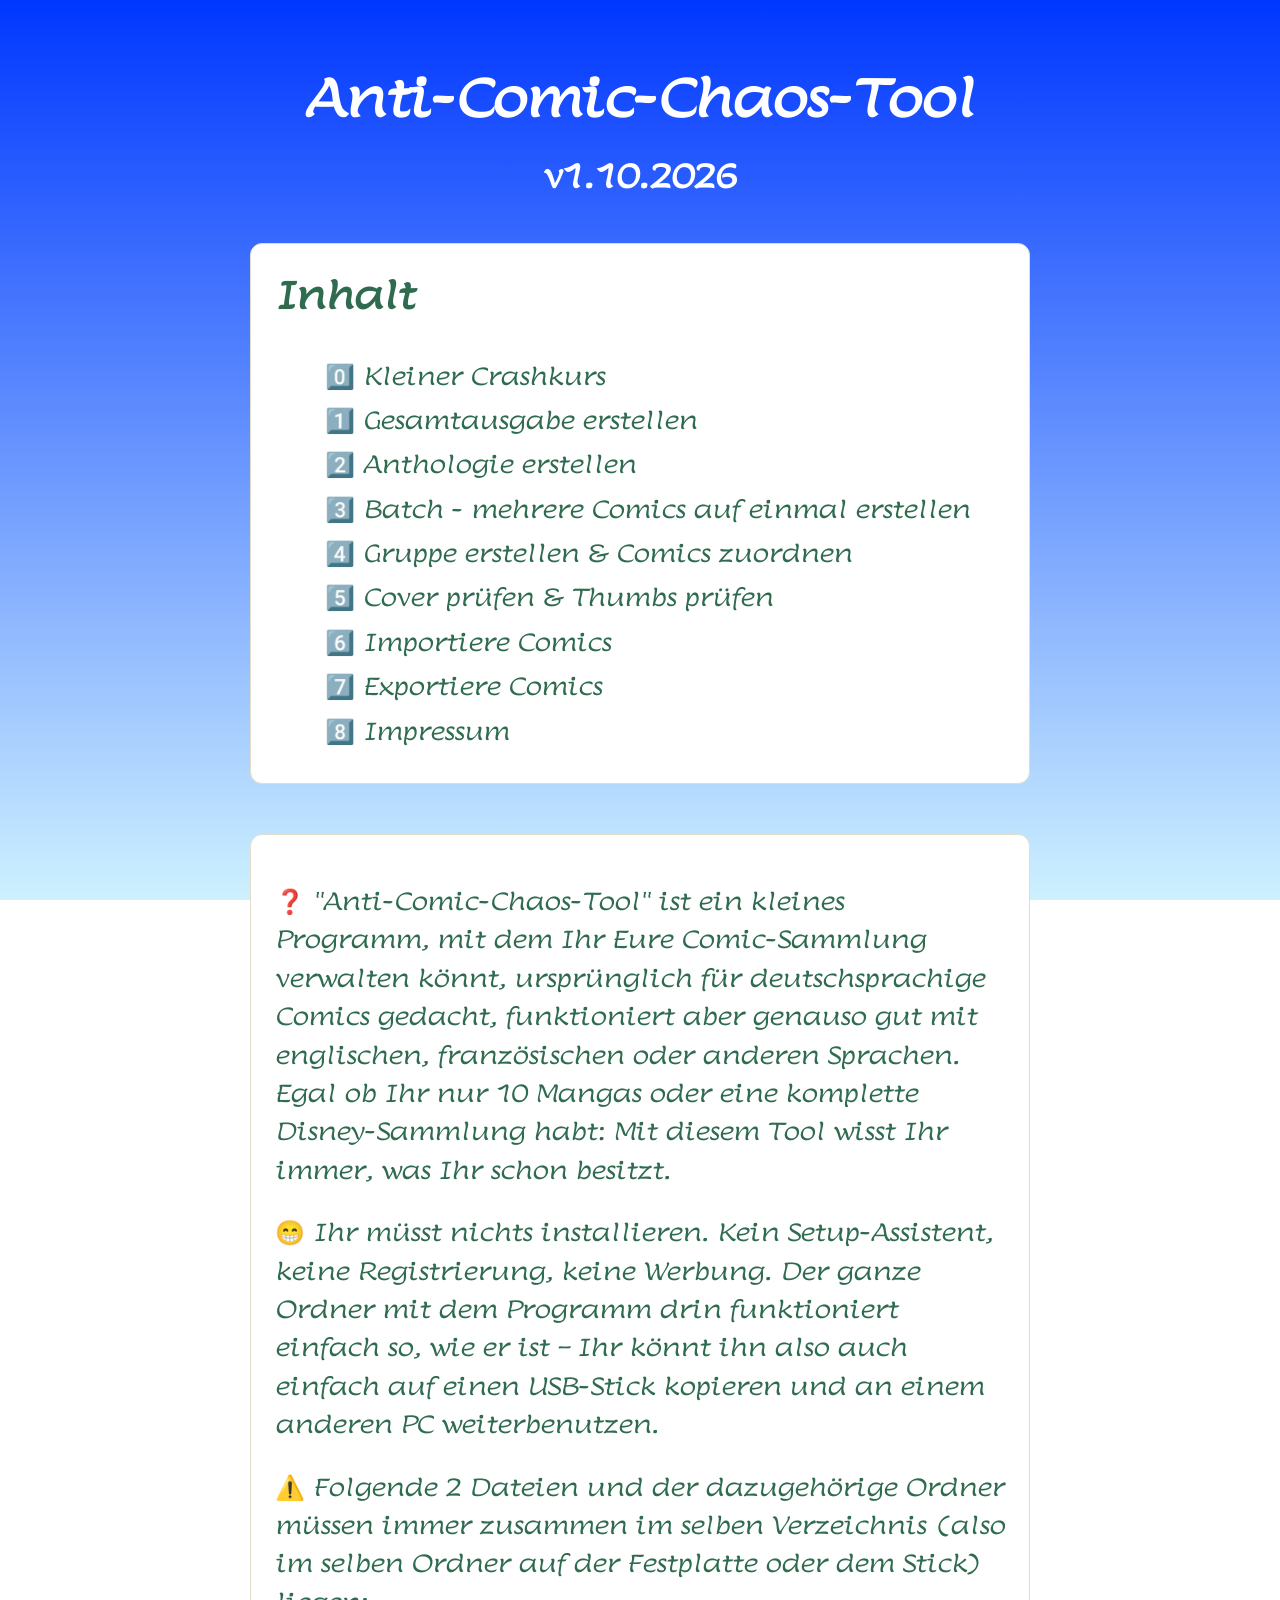
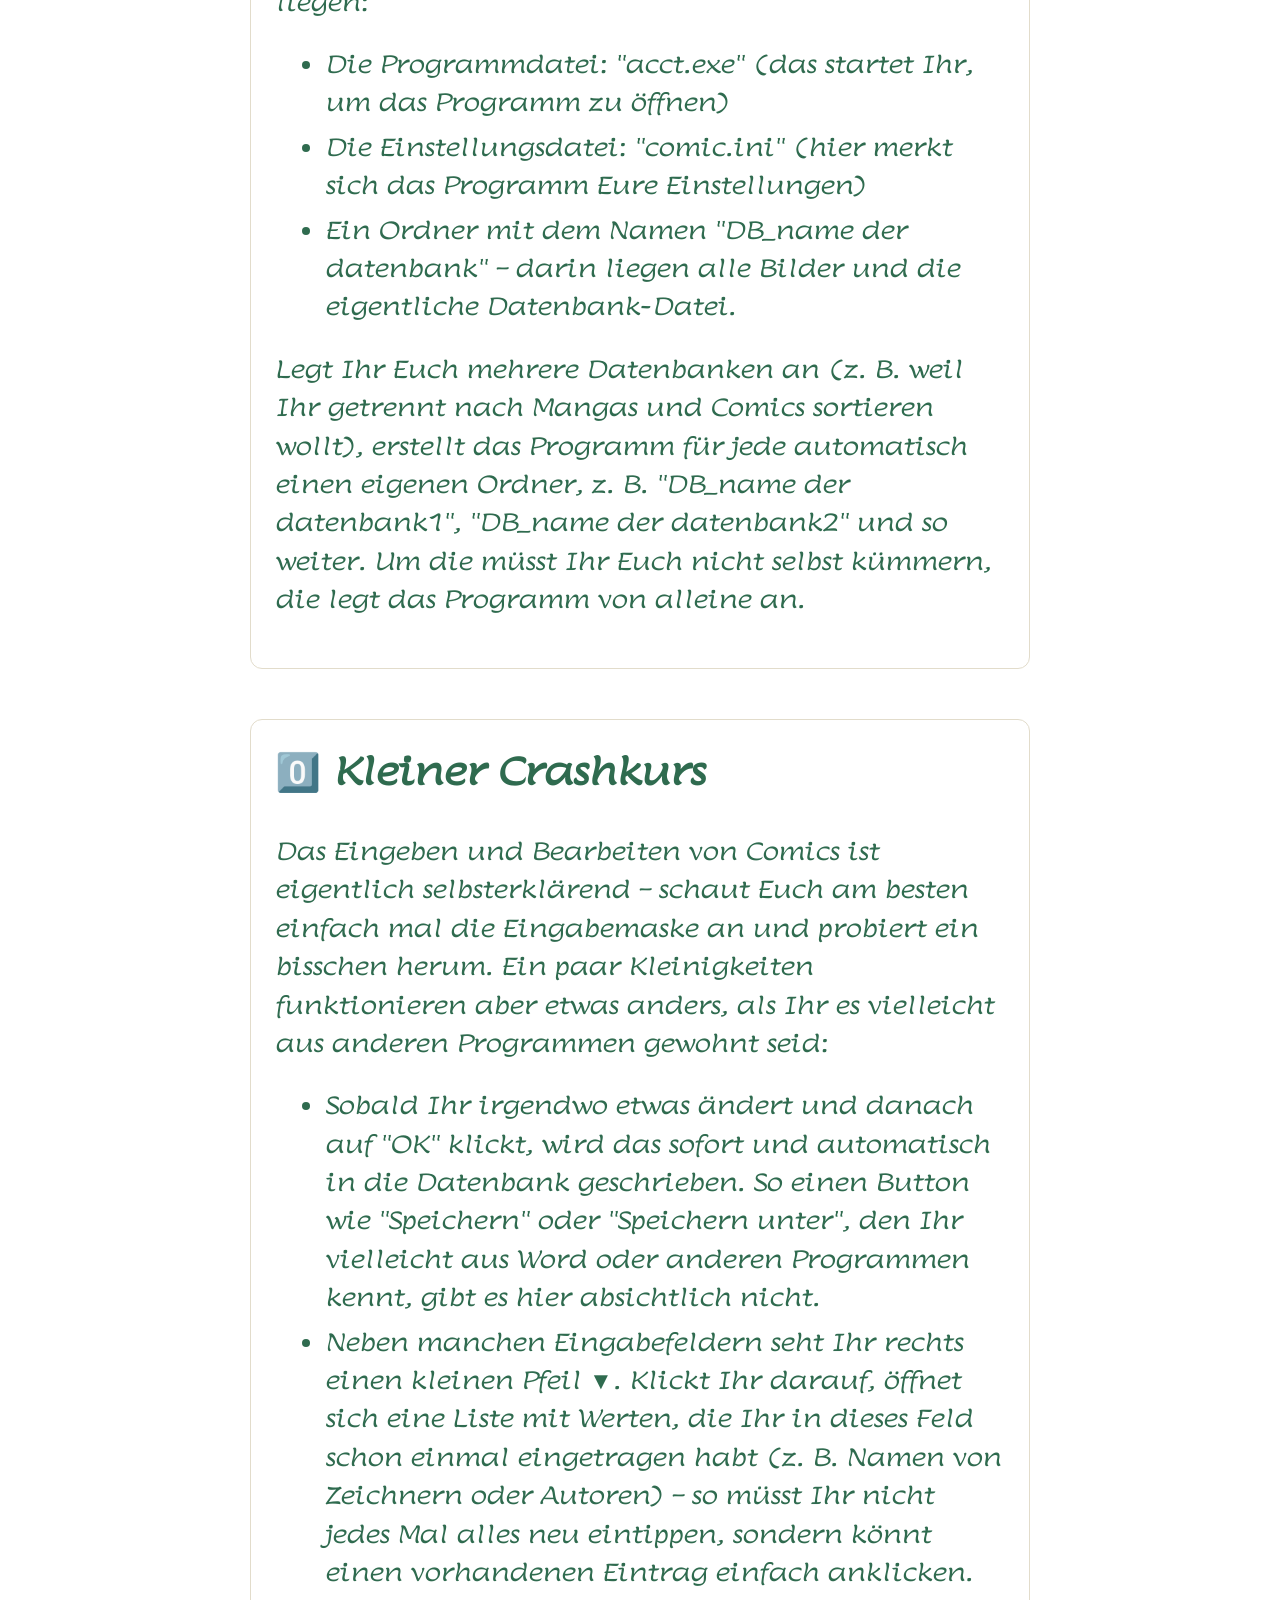
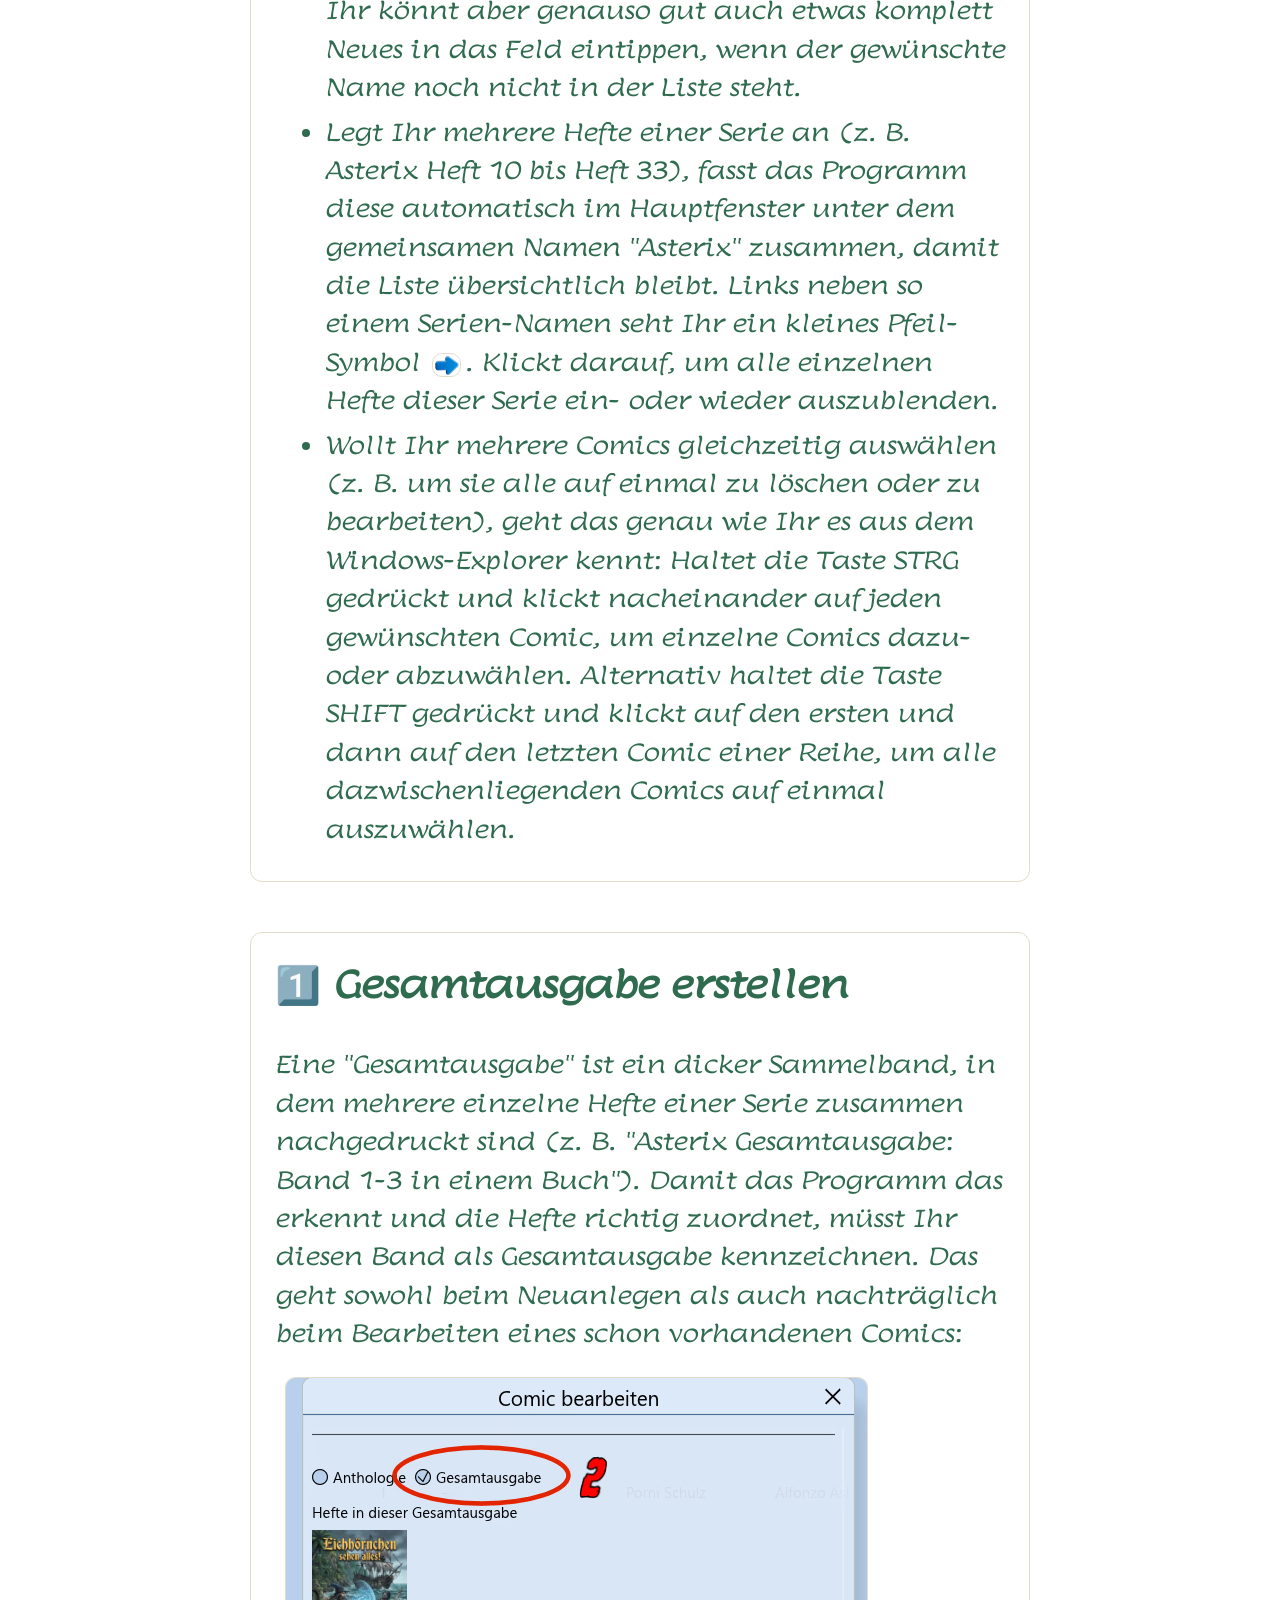
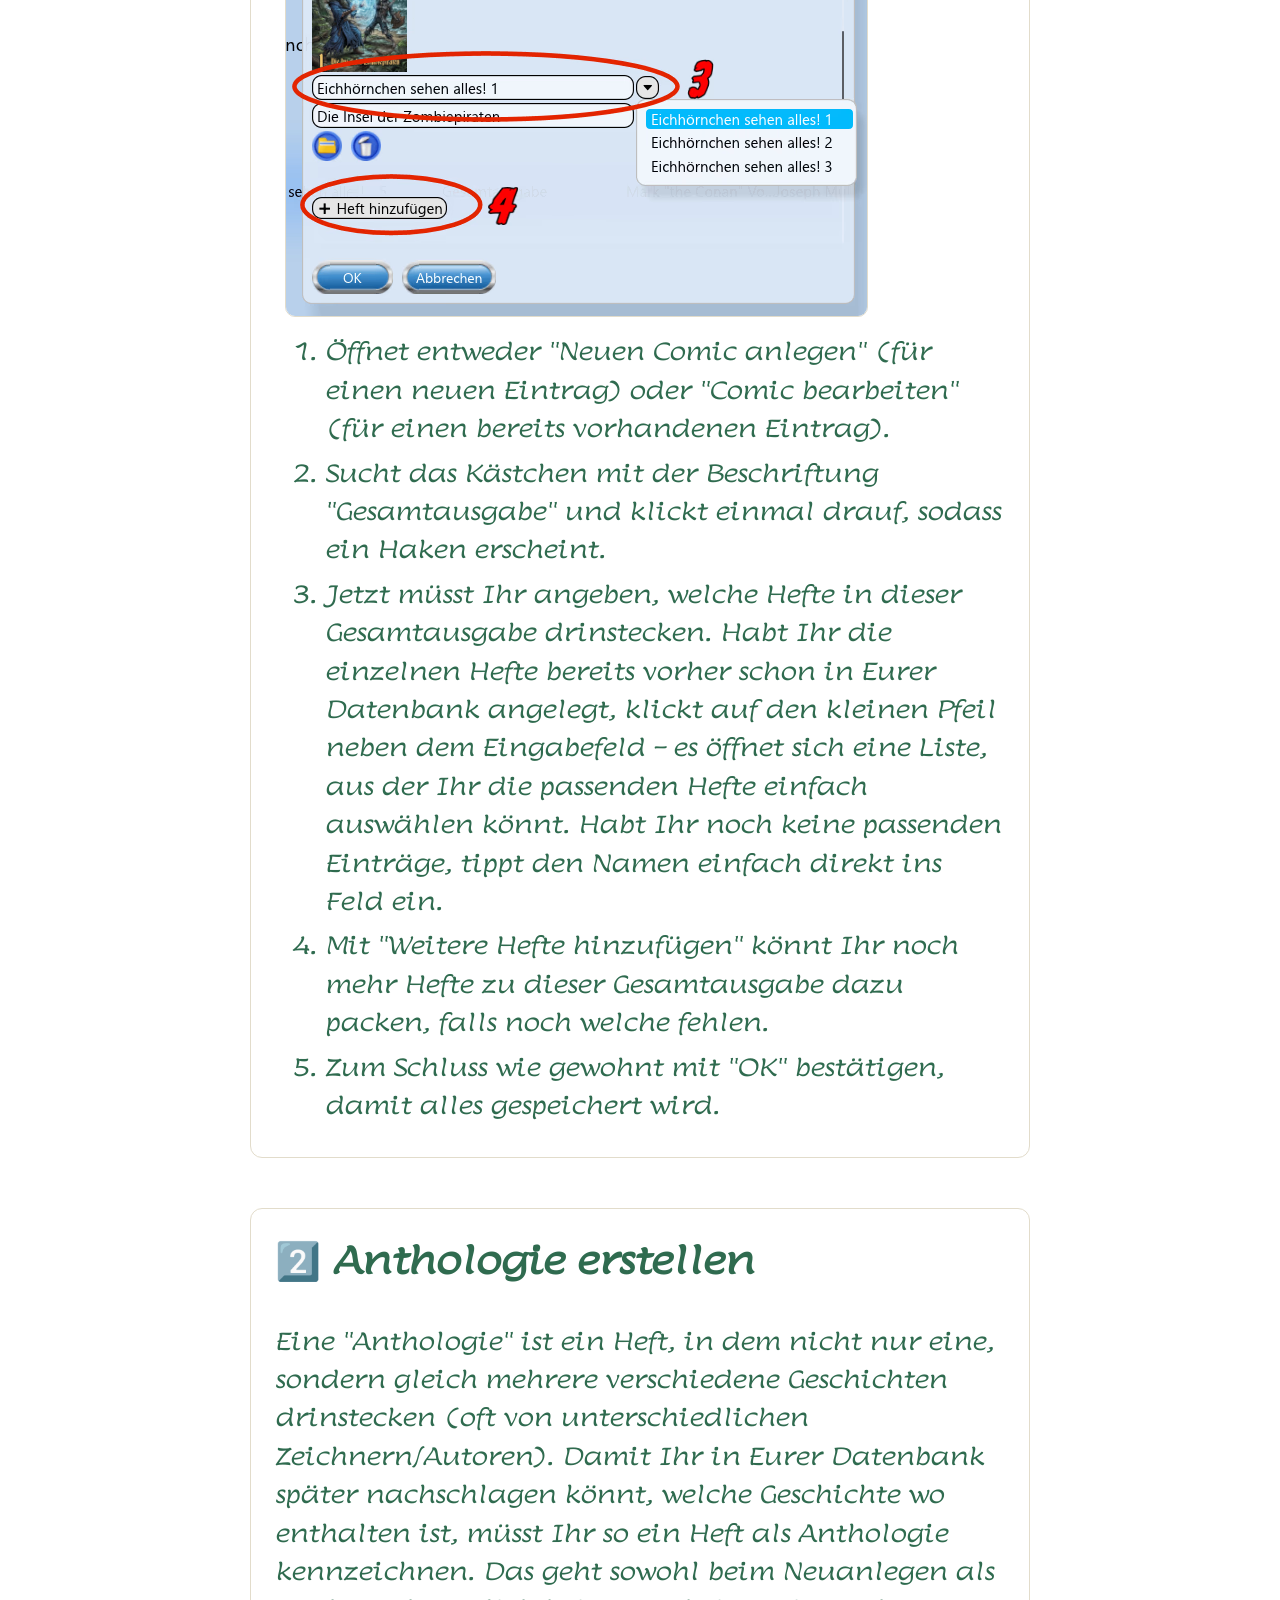
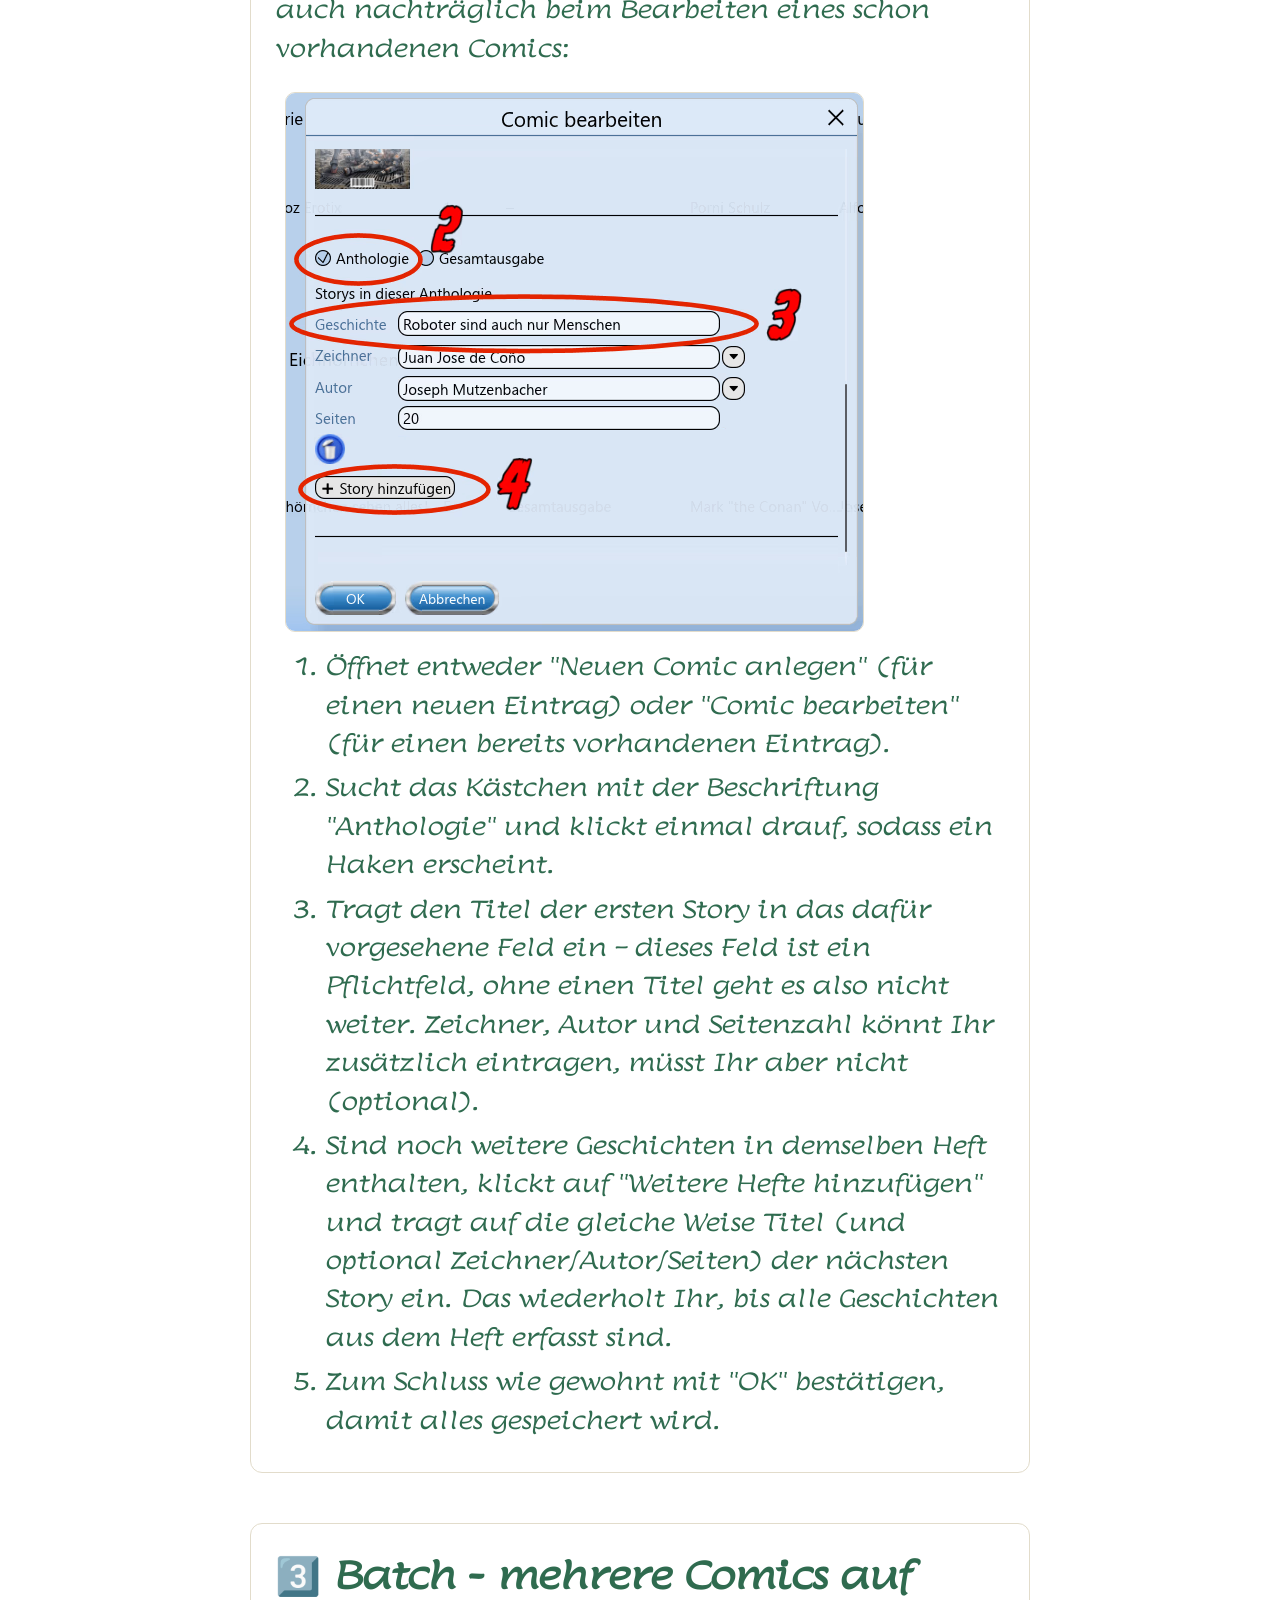
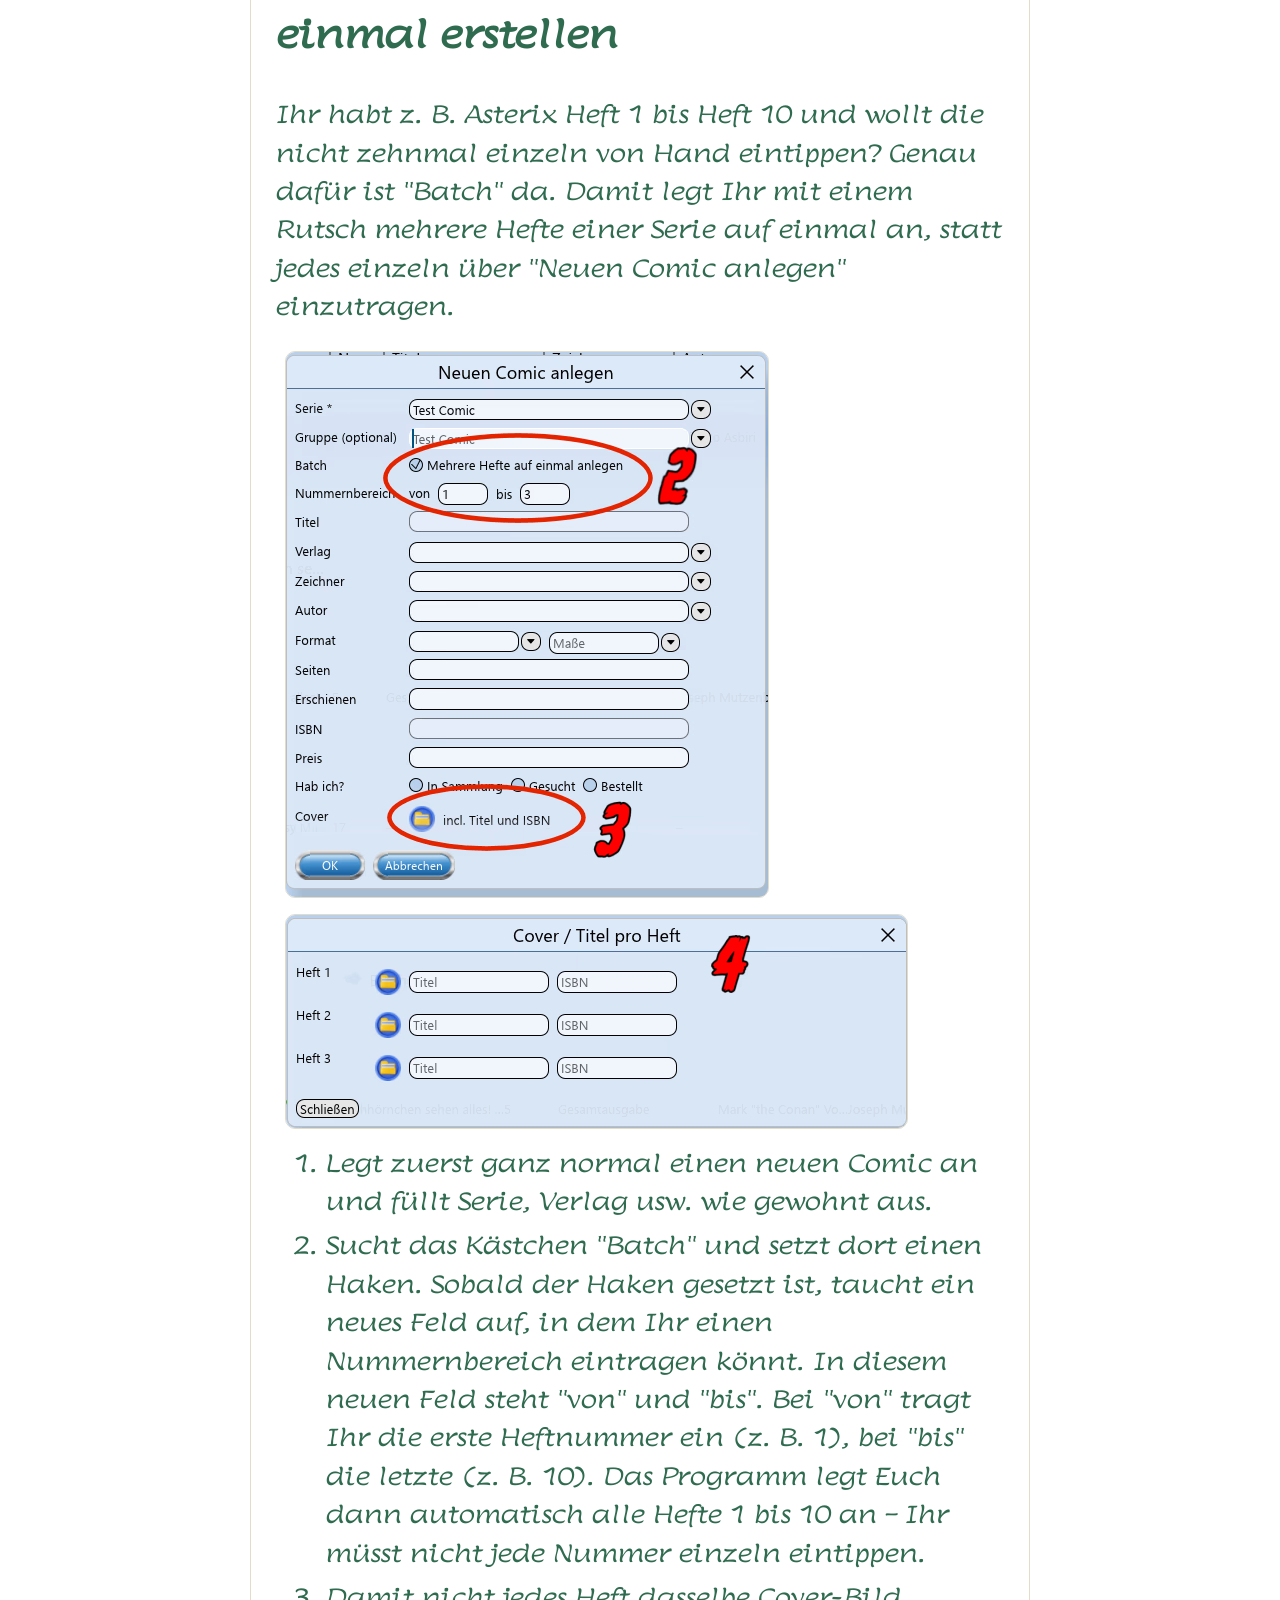
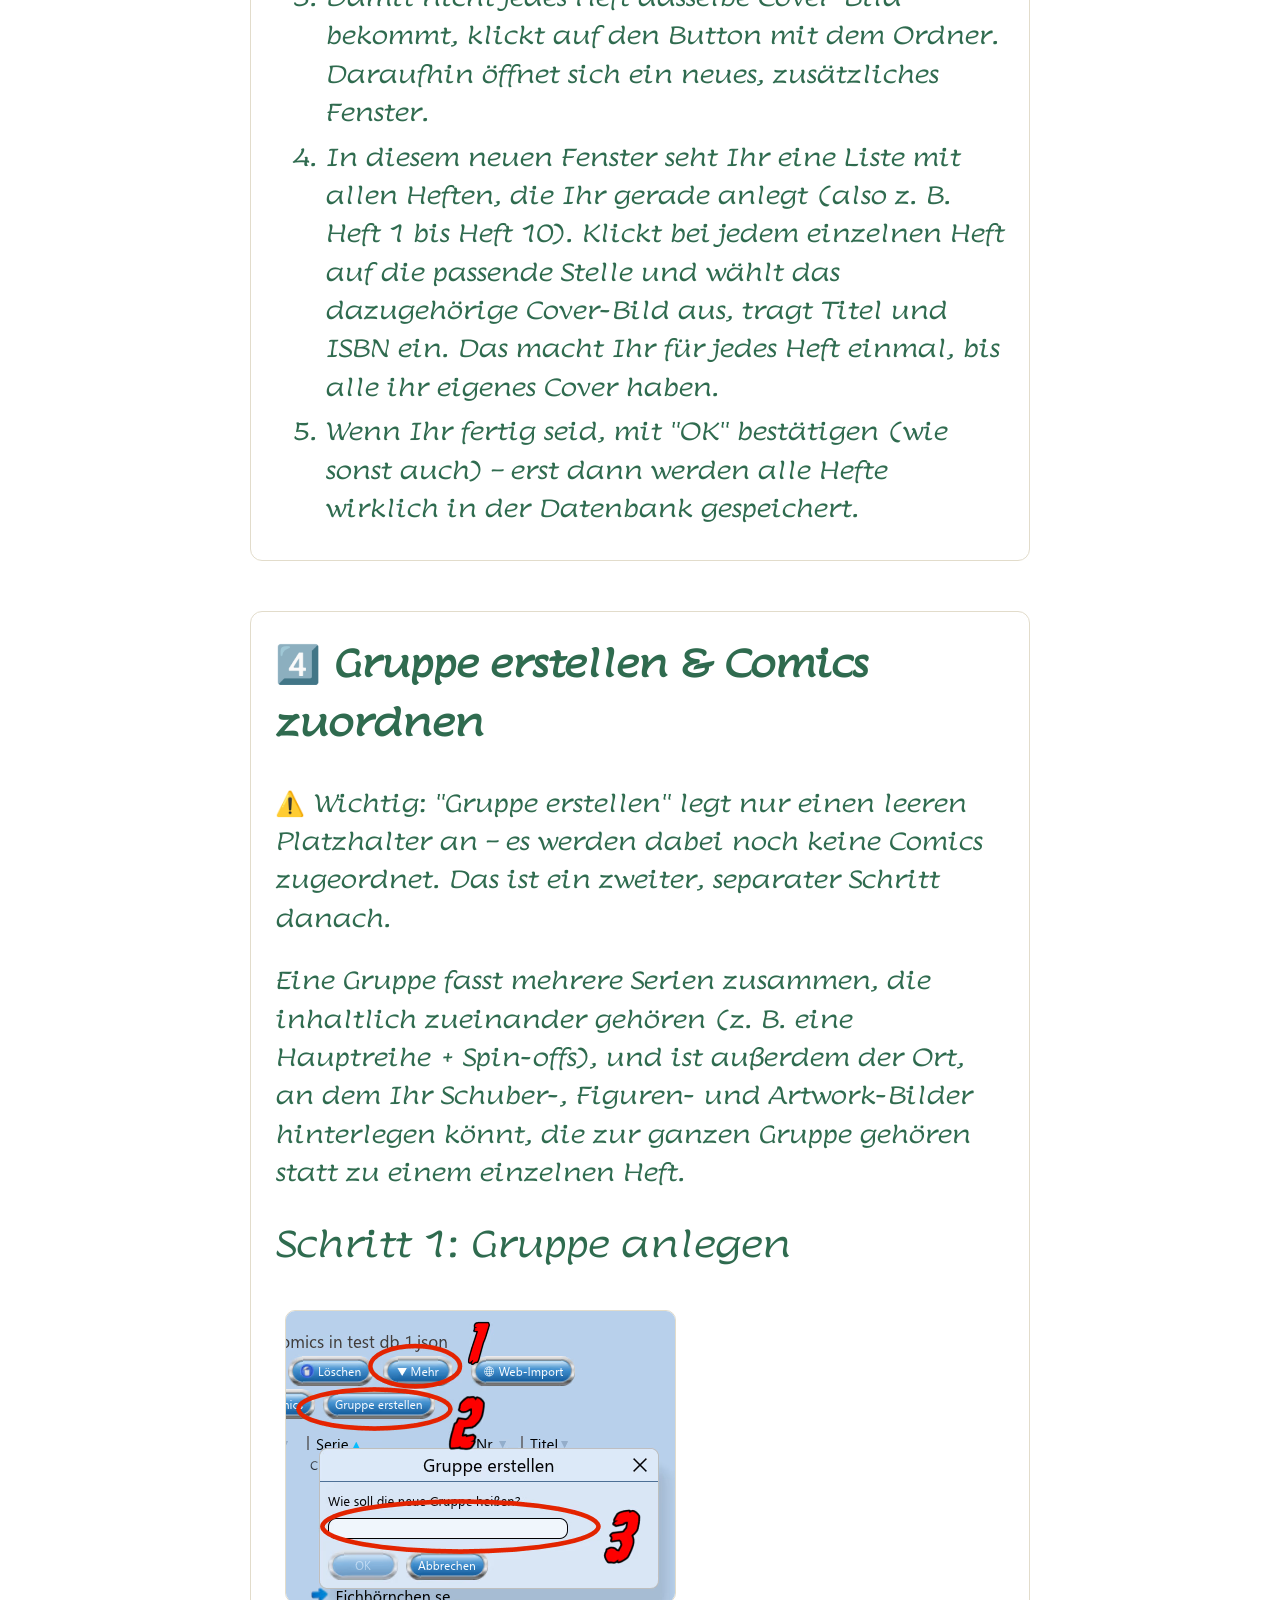
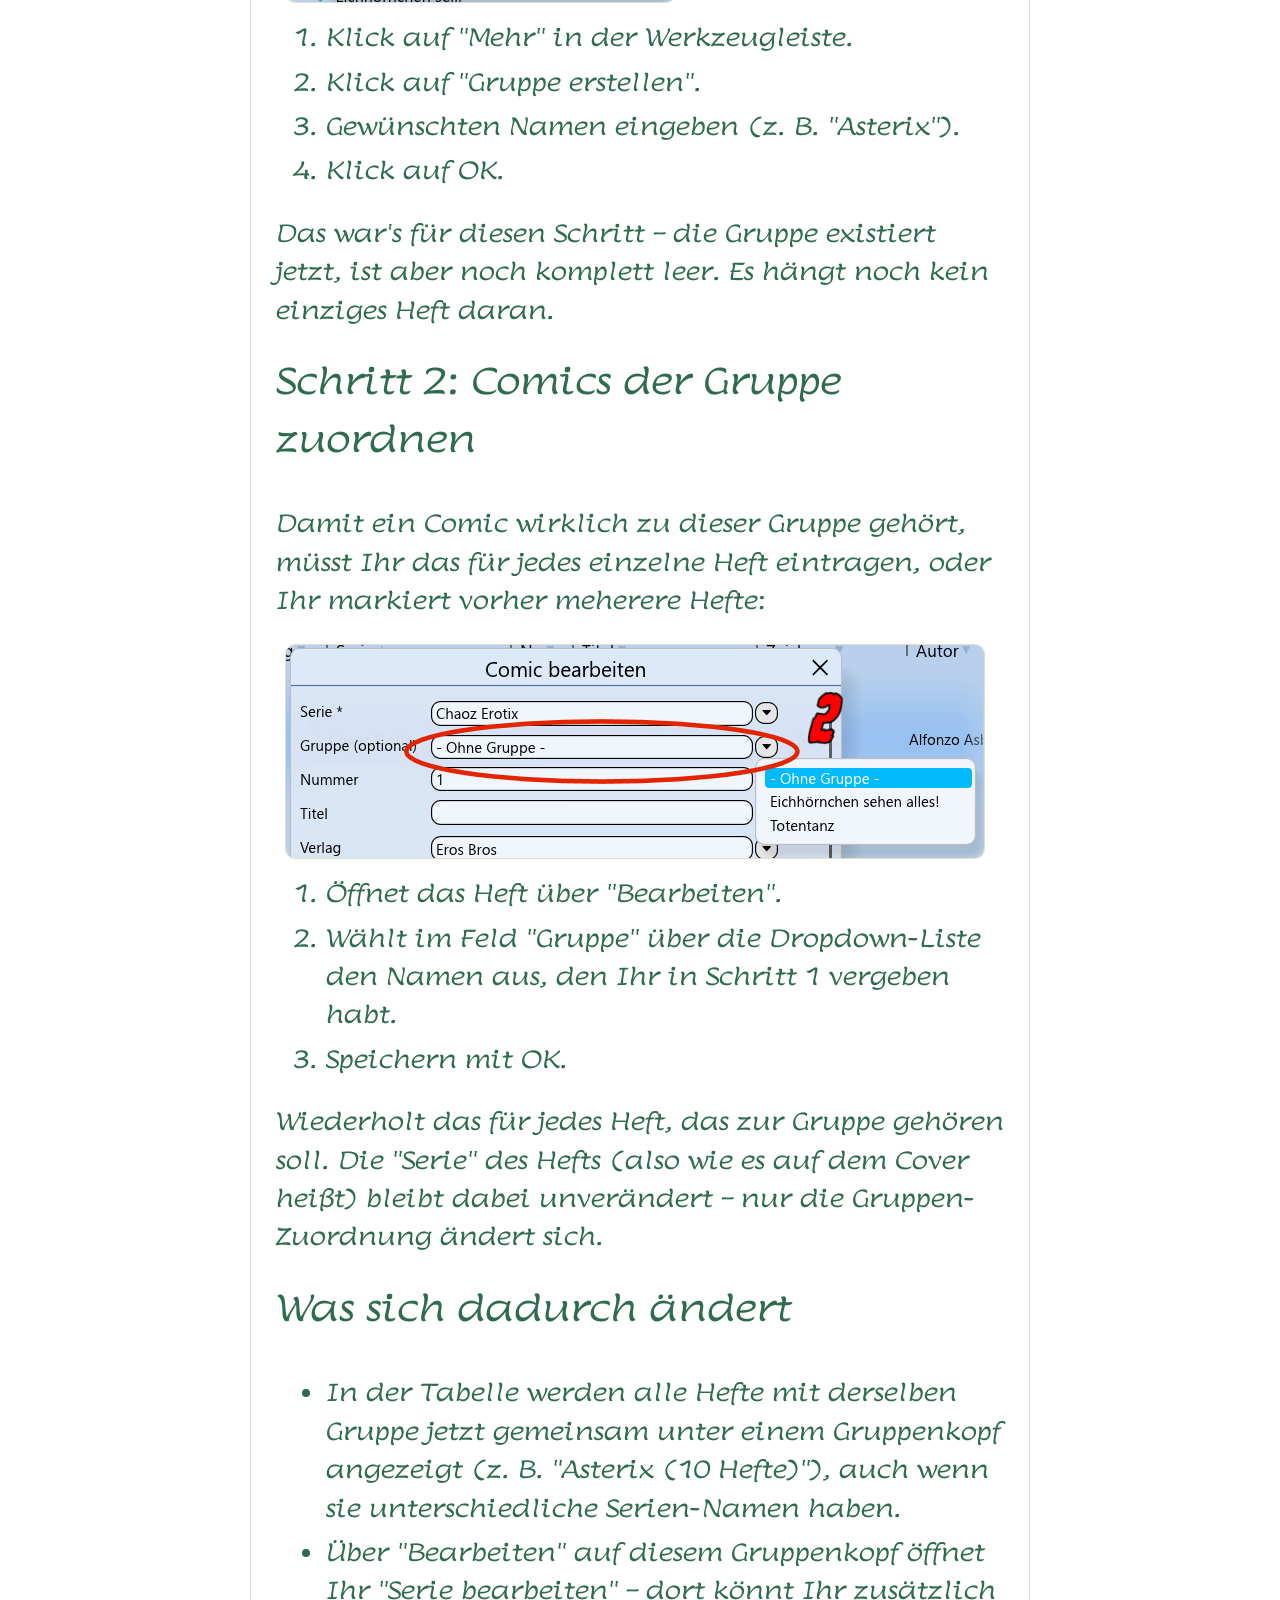
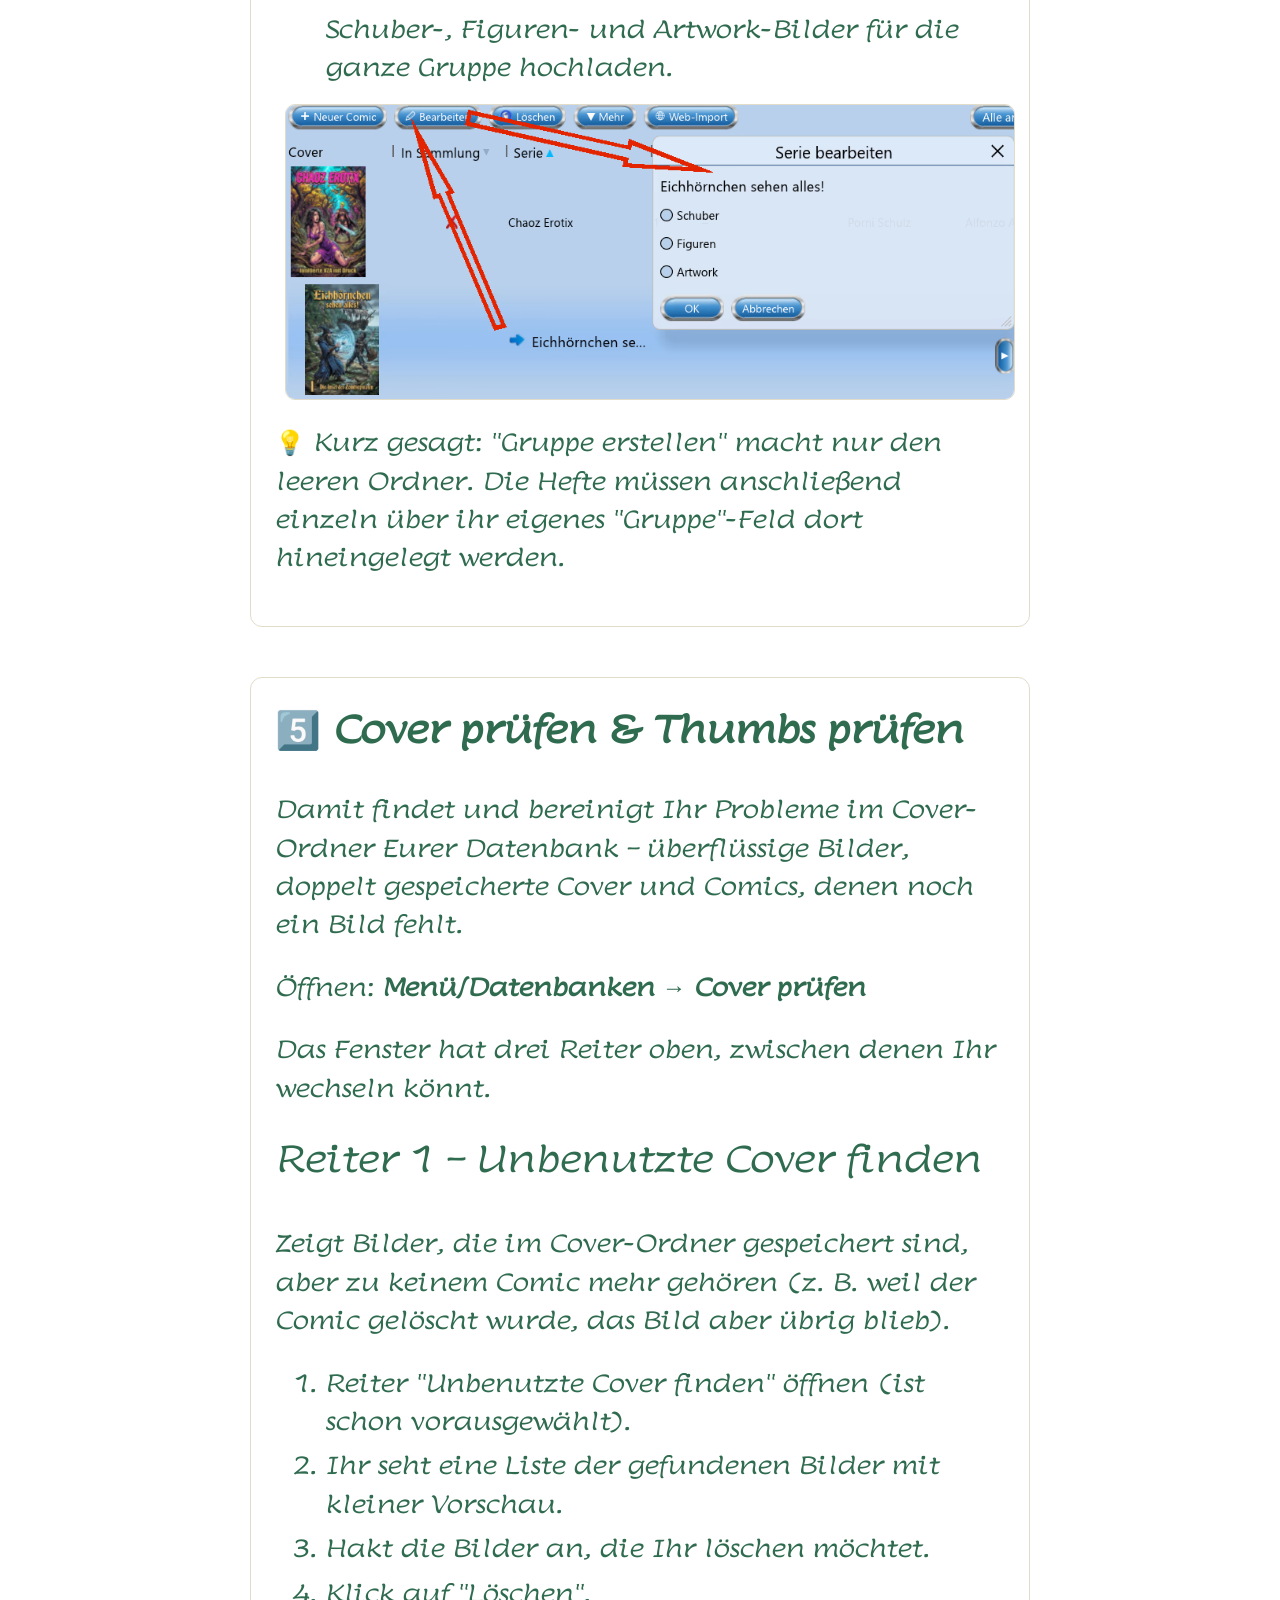
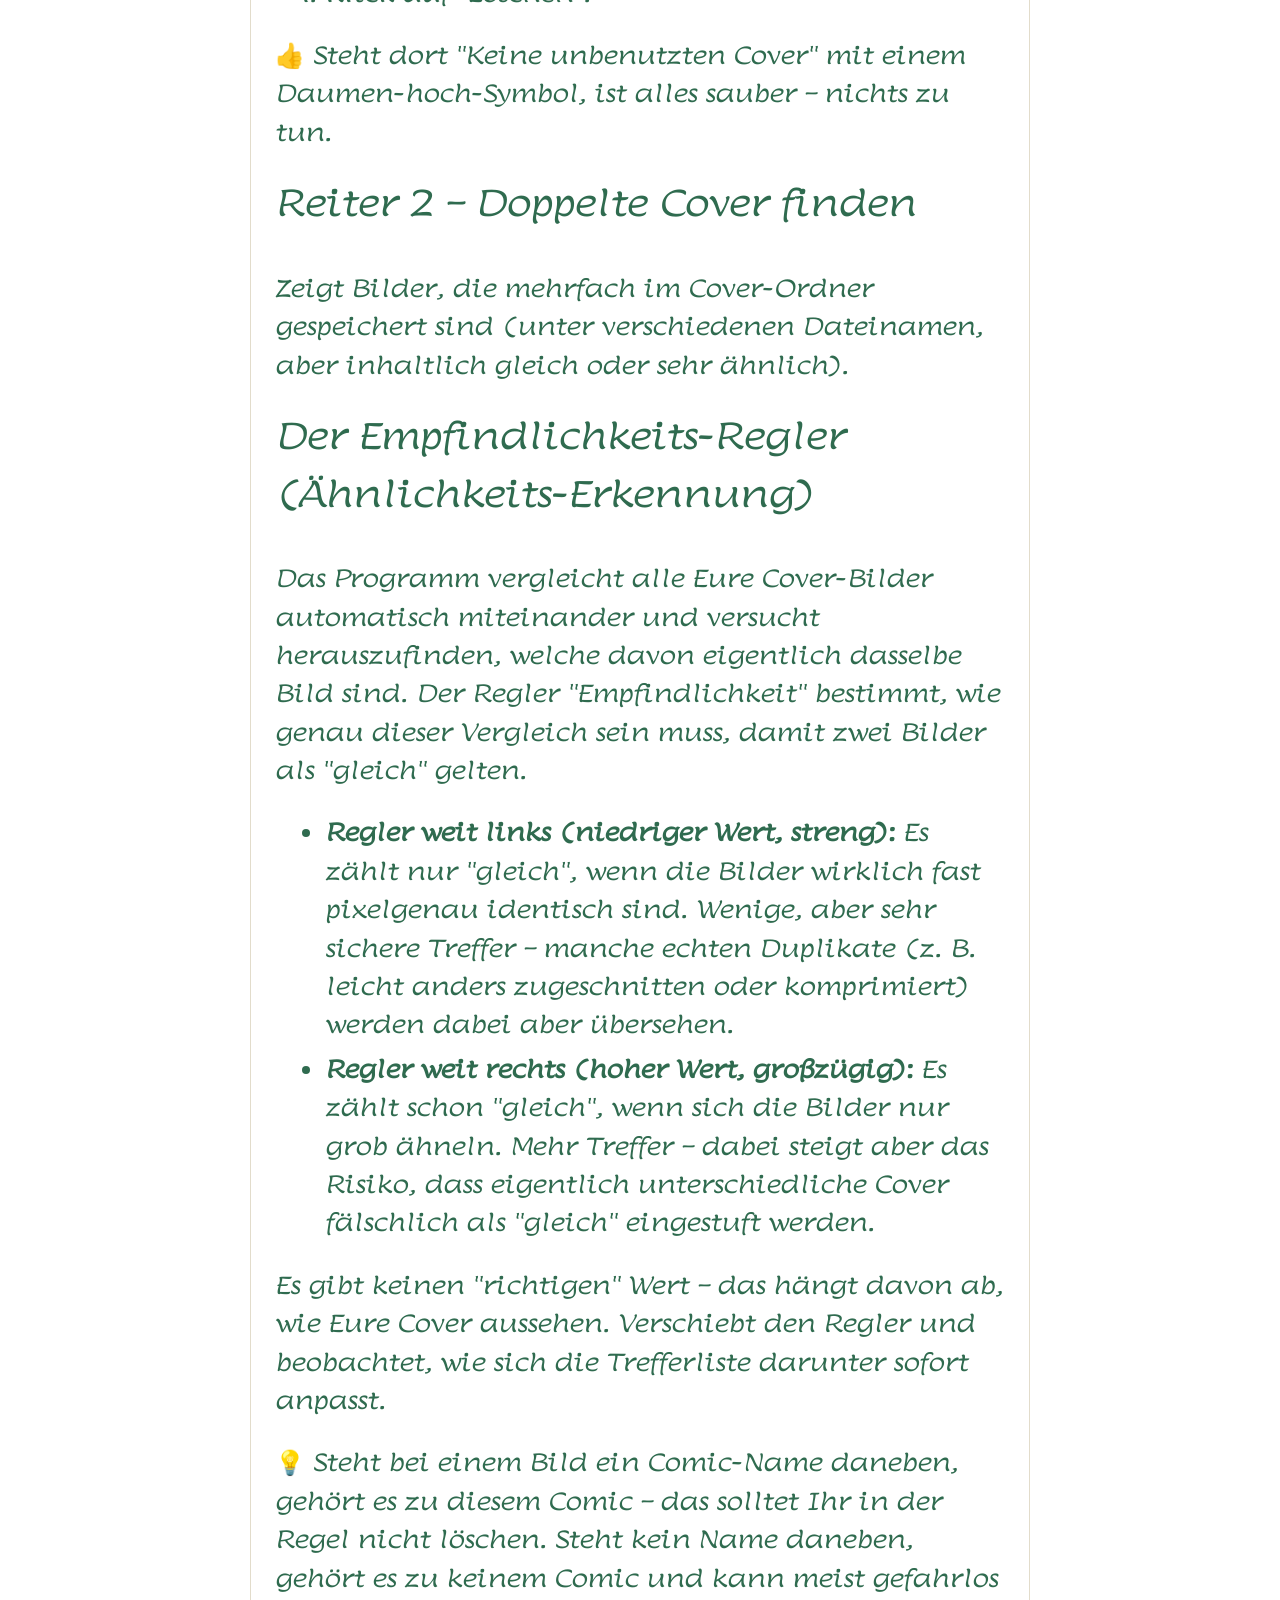
==== commit a247dba9: "Add files via upload" ====
--- a/tut/tut_de.html
+++ b/tut/tut_de.html
@@ -5,12 +5,14 @@
   <meta name="viewport" content="width=device-width, initial-scale=1.0">
   <title>Kurze Anleitung</title>
   <link rel="stylesheet" href="style.css">
+  <style>@import url('https://fonts.googleapis.com/css2?family=Lumanosimo&display=swap');</style>
+  
 </head>
 <body>
 
   <header>
     <h4>Anti-Comic-Chaos-Tool</h4>
-    <h3>v1.9.2026</h3>
+    <h3>v1.10.2026</h3>
   </header>
 
 
@@ -67,7 +69,7 @@
         <ul>
           <li>Sobald Ihr irgendwo etwas ändert und danach auf "OK" klickt, wird das sofort und automatisch in die Datenbank geschrieben. So einen Button wie "Speichern" oder "Speichern unter", den Ihr vielleicht aus Word oder anderen Programmen kennt, gibt es hier absichtlich nicht.</li>
           <li>Neben manchen Eingabefeldern seht Ihr rechts einen kleinen Pfeil ▼. Klickt Ihr darauf, öffnet sich eine Liste mit Werten, die Ihr in dieses Feld schon einmal eingetragen habt (z. B. Namen von Zeichnern oder Autoren) – so müsst Ihr nicht jedes Mal alles neu eintippen, sondern könnt einen vorhandenen Eintrag einfach anklicken. Ihr könnt aber genauso gut auch etwas komplett Neues in das Feld eintippen, wenn der gewünschte Name noch nicht in der Liste steht.</li>
-          <li>Legt Ihr mehrere Hefte einer Serie an (z. B. Asterix Heft 10 bis Heft 33), fasst das Programm diese automatisch im Hauptfenster unter dem gemeinsamen Namen "Asterix" zusammen, damit die Liste übersichtlich bleibt. Links neben so einem Serien-Namen seht Ihr ein kleines Pfeil-Symbol <img src="pfeil_blau_treeview.png" style="height: 1em; width: auto; vertical-align: middle; display: inline; margin: 0 4px;" alt="Pfeil">. Klickt darauf, um alle einzelnen Hefte dieser Serie ein- oder wieder auszublenden.</li>
+          <li>Legt Ihr mehrere Hefte einer Serie an (z. B. Asterix Heft 10 bis Heft 33), fasst das Programm diese automatisch im Hauptfenster unter dem gemeinsamen Namen "Asterix" zusammen, damit die Liste übersichtlich bleibt. Links neben so einem Serien-Namen seht Ihr ein kleines Pfeil-Symbol <img src="pfeil_blau_treeview.png" style="height: 1em; width: auto; vertical-align: middle; display: inline; margin: 0 4px;">. Klickt darauf, um alle einzelnen Hefte dieser Serie ein- oder wieder auszublenden.</li>
           <li>Wollt Ihr mehrere Comics gleichzeitig auswählen (z. B. um sie alle auf einmal zu löschen oder zu bearbeiten), geht das genau wie Ihr es aus dem Windows-Explorer kennt: Haltet die Taste STRG gedrückt und klickt nacheinander auf jeden gewünschten Comic, um einzelne Comics dazu- oder abzuwählen. Alternativ haltet die Taste SHIFT gedrückt und klickt auf den ersten und dann auf den letzten Comic einer Reihe, um alle dazwischenliegenden Comics auf einmal auszuwählen.</li>
         </ul>
       </div>
@@ -351,7 +353,7 @@
 
         <p class="note">Copyright: </p><p> -=ComixZ=-</p><br>
         <p class="note">eMail: </p><p> comixz@tuta.io</p><br>
-        <p class="note">aktuelle Version: </p><p> https://github.com/ComixZ/Anti-Comic-Chaos-Tool</p>
+        <p class="note">aktuelle Version: </p><p>https://comixz.github.io/</p>
 
       </div>
     </section>
@@ -359,18 +361,6 @@
   </main>
 
 
- <footer>
-    <h1 class="brand">-=ComixZ=-</h1>
-     <div class="logo-frame">
-      <!-- AUTOPLAY HIER ENTFERNT -->
-      <video src="comixz_logo_film.mp4" muted disablePictureInPicture></video>
-    </div>
-  </footer>
-     <br>
-  
-   
-
-
-<script src="style.js"></script>
+
 </body>
 </html>
--- a/tut/style.css
+++ b/tut/style.css
@@ -8,28 +8,7 @@
    ============================================================ */
 
 
-/* ---------- Fonts ---------- */
 
-@font-face {
-  font-family: 'font_comixz';
-  src: url('font_comixz.ttf') format('truetype');
-  font-weight: normal;
-  font-style: normal;
-}
-
-@font-face {
-  font-family: 'font_outline';
-  src: url('font_outline.ttf') format('truetype');
-  font-weight: normal;
-  font-style: normal;
-}
-
-@font-face {
-  font-family: 'font_normal';
-  src: url('font_normal.ttf') format('truetype');
-  font-weight: bold;
-  font-style: normal;
-}
 
 
 /* ---------- Design Tokens ---------- */
@@ -83,8 +62,8 @@
 }
 
 h3 {
-  font-family: 'font_outline', var(--font-heading);
-  font-weight: normal;
+font-family: 'Lumanosimo', sans-serif;
+  font-weight: bold;
   font-style: normal;
   color: #ffffff;
   margin: 10px 0 0;
@@ -92,8 +71,8 @@
 }
 
 h4 {
-  font-family: 'font_outline', var(--font-heading);
-  font-weight: normal;
+  font-family: 'Lumanosimo', sans-serif;
+  font-weight: bold;
   font-style: normal;
   color: #ffffff;
   margin: 10px 0 0;
@@ -126,8 +105,8 @@
 }
 
 section.step h2 {
-  font-family: 'font_outline', var(--font-heading);
-  font-weight: normal;
+  font-family: 'Lumanosimo', sans-serif;
+  font-weight: bold;
   font-style: normal;
   color: var(--color-accent);
   font-size: 2.3em;
@@ -145,10 +124,10 @@
 
 .description,
 .note {
-  font-family: 'font_normal', var(--font-accent);
-  font-weight: bold;
-  font-style: italic;
-  font-size: 1.3em;
+  font-family: "Lumanosimo", sans-serif;
+  font-weight: normal;
+  font-style: normal;
+  font-size: 1.5em;
   color: var(--color-accent);
   margin-top: 6px;
 }
